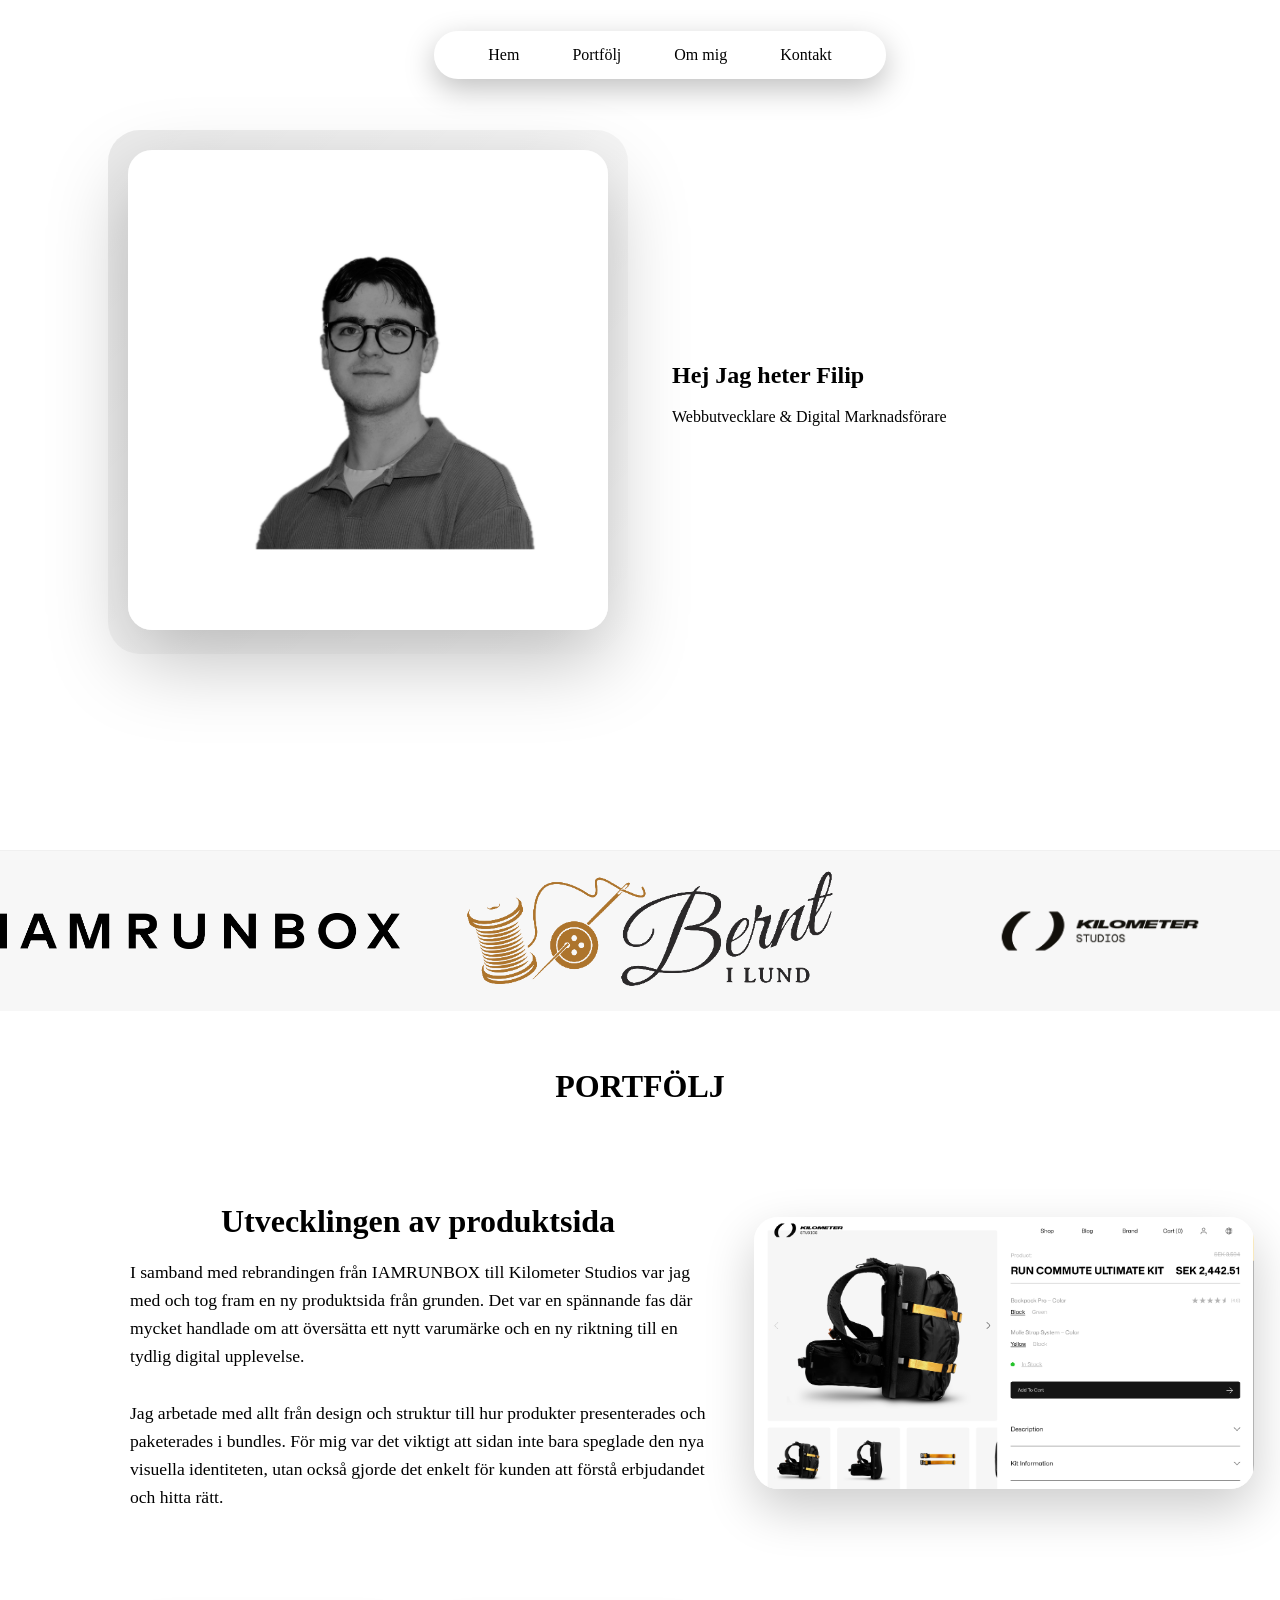
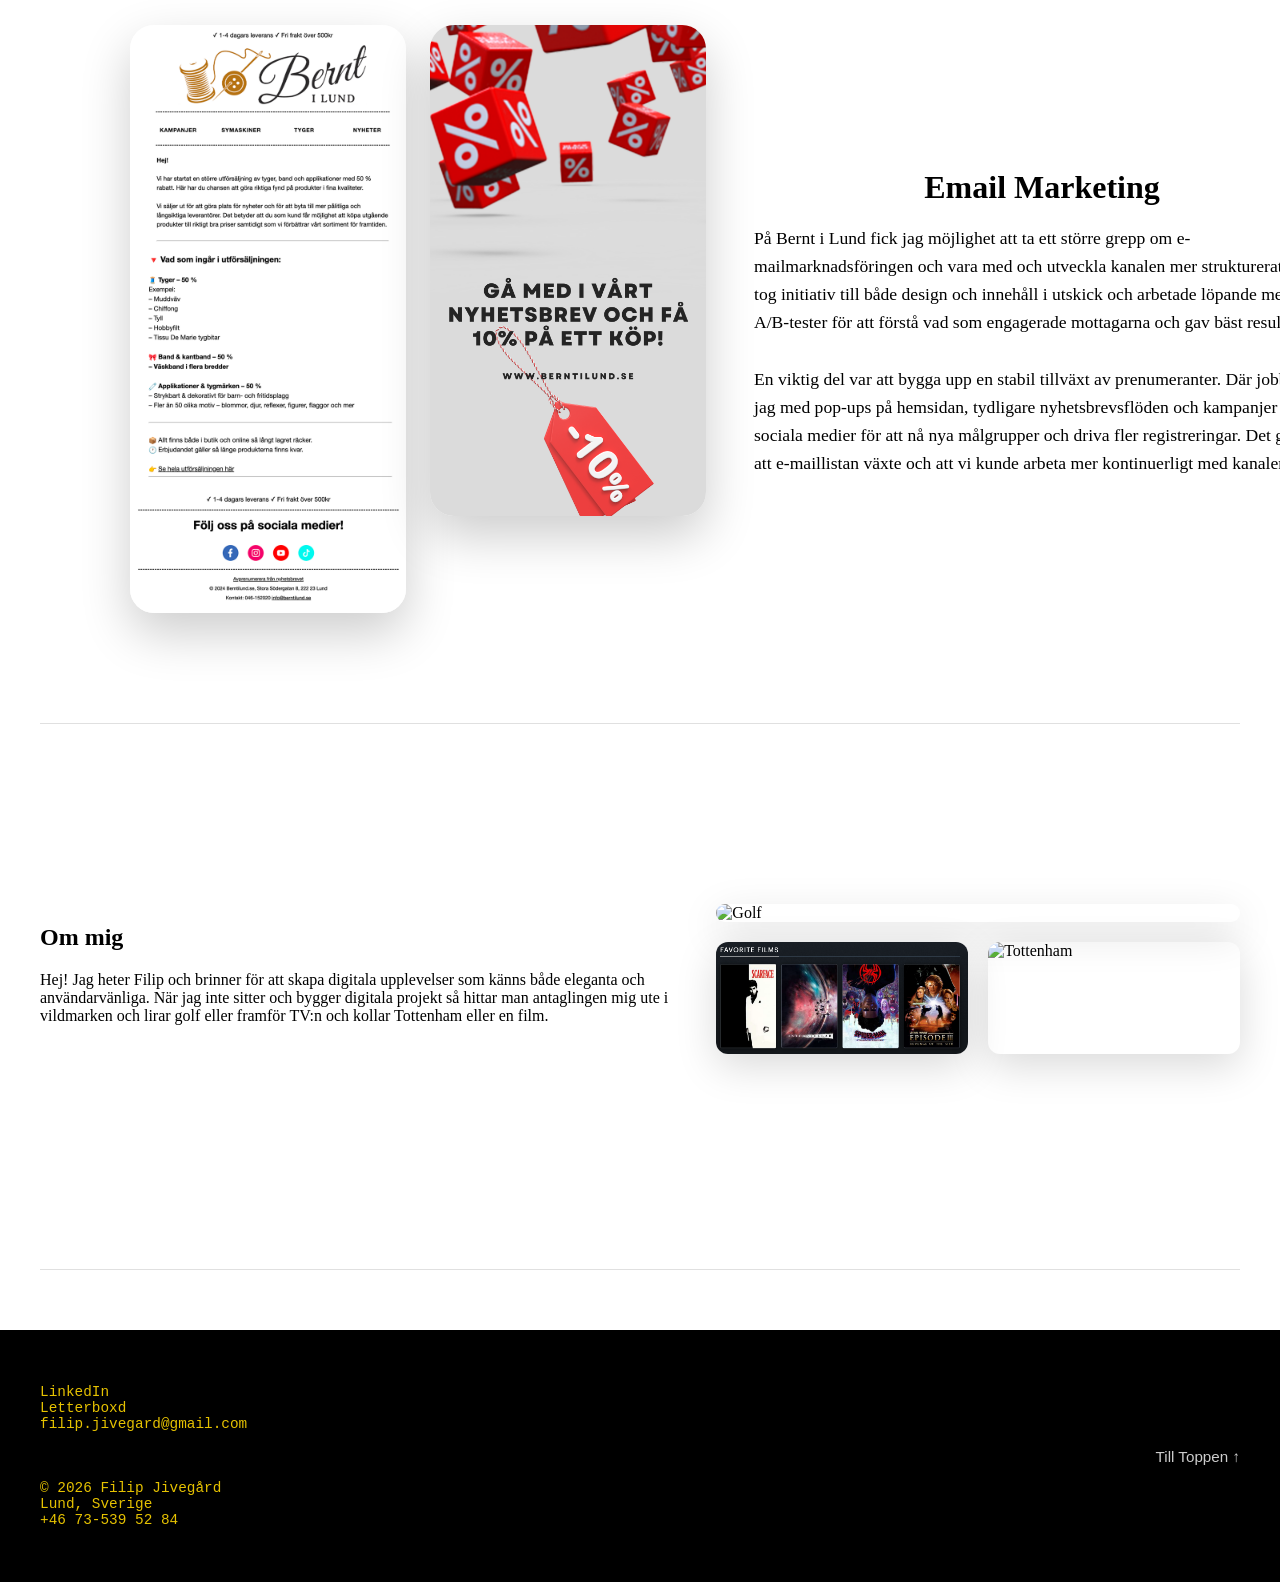
==== Testing/index.html @ efb54a7d "Lagt till Testing som en vanlig mapp" ====
<!DOCTYPE html>
<html lang="en">
<head>
    <meta charset="UTF-8">
    <meta name="viewport" content="width=device-width, initial-scale=1.0">
    <title>Min hemsida</title>
    <link href="https://fonts.googleapis.com/css2?family=Inter:wght@400;600;700&family=IBM+Plex+Mono:wght@400;600&display=swap">
    <link rel="stylesheet" href="./Teststyle.css">
</head>

<body>
    <div class="container"></div>
    <div class="menu-bar" id="menuBar">
        <a href="#home" class="logo"></a>
    <ul class="menu">
      <li><a href="#">Hem</a></li>
      <li><a href="#portfölj">Portfölj</a></li>
      <li><a href="#om-mig">Om mig</a></li>
      <li><a href="#">Kontakt</a></li>
    </ul>
  </div>
   
<section class="hero" id="Home">
    <div class="hero-inner">
        <div class="hero-image">
            <img src="images/Profilbild.png" alt="Profilbild">
        </div>

        <div class="Hero-text">
            <h1>Hej Jag heter Filip</h1>
            <p>Webbutvecklare & Digital Marknadsförare</p>
        </div>
    </div>
</section>

<div class="glass-banner"> <!-- Logotyp snyrra -->
    <div class="logo-track">
        <img src="images/iamrunbox.png" alt="Iamrunbox">
        <img src="images/Berntilund.png" alt="Benrt I Lund">
        <img src="images/Kilometerstudios.webp" alt="Kilomerter Studios">

        <img src="images/iamrunbox.png">
        <img src="images/Berntilund.png">
        <img src="images/Kilometerstudios.webp">

        <img src="images/iamrunbox.png">
        <img src="images/Berntilund.png">
        <img src="images/Kilometerstudios.webp">
    </div>
</div>

<section id="portfölj"></section>
<div style="text-align: center;"> <!--Portfölj Header-->
    <br>
    <br>
    <h1>PORTFÖLJ</h1>
</div>

<section class="portfolio-section">


    <div class="portfolio-item"> <!--Produktsida - Kilometer Studios -->
        <div class="portfolio-text">
            <h2>Utvecklingen av produktsida</h2>
            <p>I samband med rebrandingen från IAMRUNBOX till Kilometer Studios 
                var jag med och tog fram en ny produktsida från grunden. Det var en spännande fas där mycket handlade 
                om att översätta ett nytt varumärke och en ny riktning till en tydlig digital upplevelse.
                <br>
                <br>
                Jag arbetade med allt från design och struktur till hur produkter presenterades och paketerades i bundles. 
                För mig var det viktigt att sidan inte bara speglade den nya visuella identiteten,
                utan också gjorde det enkelt för kunden att förstå erbjudandet och hitta rätt.
            </p>
        </div>
        <div class="portfolio-image">
            <img src="images/Produktsida.png" alt="Bild på en produktsida">
        </div>
    </div>


      <div class="portfolio-item left-image"> <!--Email marketing - Bernt i Lund-->
        <div class="portfolio-text">
            <h2>Email Marketing</h2>
            <p>På Bernt i Lund fick jag möjlighet att ta ett större grepp om e-mailmarknadsföringen och vara med och utveckla kanalen mer strukturerat.
                Jag tog initiativ till både design och innehåll i utskick och arbetade löpande med A/B-tester för att förstå vad som engagerade mottagarna och gav bäst resultat.
                <br>
                <br>
                En viktig del var att bygga upp en stabil tillväxt av prenumeranter. Där jobbade jag med pop-ups på hemsidan, tydligare nyhetsbrevsflöden och kampanjer via sociala medier för att nå nya målgrupper och driva fler registreringar. 
                Det gjorde att e-maillistan växte och att vi kunde arbeta mer kontinuerligt med kanalen.
            </p>
        </div>
        <div class="portfolio-image two-images">
            <img src="images/Bernt-Email.png" alt="Exempel på ett email">
            <img src="images/Bernt i Lund Sociala Medier.png" alt="Bild på ett sociala medier inlägg">
        </div>
      </div>
</section> 
<div class="section-divider"></div>
<section id="om-mig" class="about-section"> <!--OM MIG-->
<div class="about-inner">
    <div class="about-text">
        <h2>Om mig</h2>
        <p>Hej! Jag heter Filip och brinner för att skapa digitala upplevelser som känns både eleganta och användarvänliga. 
            När jag inte sitter och bygger digitala projekt så hittar man antaglingen mig ute i vildmarken och lirar golf
            eller framför TV:n och kollar Tottenham eller en film.
        </p>
    </div>

    <div class="about-images"> 
        <img src="images/Golf-1.png" alt="Golf" class="img-left">
        <img src="images/Letterboxed.png" alt="Letterboxed" class="img-top-right">
        <img src="images/THS.png" alt="Tottenham" class="img-bottom-right">


</div>
</div>
</section>

<div class="section-divider"></div>

<footer class="site-footer"> <!--FOOTER-->
    <div class="footer-inner">
        <p class="footer-accent">
            <a href="https://www.linkedin.com/in/filip-jiveg%C3%A5rd-72285b260/" target="_blank">LinkedIn</a>
            <br>
            <a href="https://letterboxd.com/FilipJivegard/" target="_blank">Letterboxd</a>
            <br>
            <a href="mailto:filip.jivegard@gmail.com">filip.jivegard@gmail.com</a>
            <br>
            <br>
            <br>
            <br>
            <a href="">© 2026 Filip Jivegård</a>
            <br>
            <a href="">Lund, Sverige</a>
            <br>
            <a href="">+46 73-539 52 84</a>

        </p>
        <nav class="footer-nav">
         <a href="#">Till Toppen ↑</a>
        </nav>
    </div>
</footer>


<script src="scroll.js"></script>
</body>
</html>
---- Testing/Teststyle.css ----
/* ===========================
   ===========================
   MENU & NAVIGATION
   ===========================
   =========================== */
.profile-pic {
    width: 80px;
    height: 80px;
    border-radius: 50%;
    top: 13px;
    border: 2px solid white;
    object-fit: cover;
}

.menu-bar {
    position: fixed;
    top: 0;
    left: 0;
    width: 100%;
    display: flex;
    align-items: center;
    justify-content: center;
    padding: 15px 20px;
    transition: all 0.3s ease;
    z-index: 1000;
}

.menu {
    list-style: none;
    display: flex;
    gap: 25px;
    padding: 15px 40px;
    background: rgba(255, 255, 255, 0.12);
    backdrop-filter: blur(14px);
    -webkit-backdrop-filter: blur(14px);
    border-radius: 999px;
    box-shadow:
        0 10px 30px rgba(0, 0, 0, 0.25),
        inset 0 1px 1px rgba(255, 255, 255, 0.25);
}

.menu li {
    margin: 0;
}

.menu a {
    text-decoration: none;
    color: rgb(0, 0, 0);
    font-weight: 500;
    padding: 8px 14px;
    border-radius: 999px;
    transition: background 0.2s ease;
}

.menu a:hover {
    background: rgba(255, 255, 255, 0.18);
}

/* ===========================
   HERO SECTION
   =========================== */
.hero {
    min-height: 100vh;
    display: flex;
    align-items: flex-start;
    padding: 150px 80px 80px;
}

.hero-inner {
    display: grid;
    grid-template-columns: 1fr 1fr;
    gap: 4rem;
    max-width: 1200px;
    margin: 0 auto;
    align-items: center;
}

/* Hero Image */
.hero-image {
    position: relative;
}

.hero-image img {
    width: 100%;
    max-width: 480px;
    border-radius: 24px;
    object-fit: cover;
    box-shadow: 0 30px 80px rgba(0,0,0,0.25);
}

/* Cool detalj bakom bilden */
.hero-image::before {
    content: "";
    position: absolute;
    inset: -20px;
    background: linear-gradient(
        135deg,
        rgba(0,0,0,0.08),
        rgba(0,0,0,0)
    );
    border-radius: 32px;
    z-index: -1;
}

/* Hero Text */
.hero-text h1 {
    font-size: clamp(2.5rem, 4vw, 4rem);
    margin-bottom: 1rem;
}

.hero-text p {
    font-size: 1.1rem;
    line-height: 1.6;
    max-width: 480px;
}

/* ===========================
   GLASS BANNER / SPINNING LOGO
   =========================== */
.glass-banner {
    width: 100%;
    height: 160px;
    margin-top: -280px;
    overflow: hidden;
    display: flex;
    position: relative;
    align-items: center;
    backdrop-filter: blur(10px);
    background: rgba(212, 212, 212, 0.2);
    border-top: 1px solid rgba(212, 212, 212, 0.2);
}

.logo-track {
    display: flex;
    gap: 50px;
    width: max-content;
    will-change: transform;
}

.logo-track img {
    height: 140px;
    width: 400px;
    object-fit: contain;
    flex-shrink: 0;
}

/* ===========================
   PORTFOLIO SECTION
   =========================== */
.portfolio-section {
    max-width: 1200px;
    width: 100%;
    margin: auto;
    display: flex;
    flex-direction: column;
    gap: 6rem; /* Mellan varje segment */
    width: 100%;
    background: 135deg, #fdfcfb, #1B263B; /* Soft lyxig ton */
    padding: 50px 130px;
}

/* Portfolio Items - bild/text */
.portfolio-item {
    display: flex;
    align-items: center;
    gap: 3rem;
}

/* Varannan item tvärtom */
.portfolio-item:nth-child(even) {
    flex-direction: row-reverse;
}

/* Text */
.portfolio-text {
    flex: 1;
}

.portfolio-text h2 {
    font-size: 2rem;
    margin-bottom: 1rem;
    text-align: center;
}

.portfolio-text p {
    font-size: 1.1rem;
    line-height: 1.6;
}

/* Bild / flera bilder */
.portfolio-image {
    flex: 1;
    display: grid;
    gap: 1.5rem;
}

.portfolio-image img {
    width: 100%;
    max-width: 500px;
    border-radius: 24px;
    object-fit: cover;
    box-shadow: 0 20px 50px rgba(0,0,0,0.2);
}

/* Två bilder i samma item */
.portfolio-image.two-images {
    grid-template-columns: 1fr 1fr;
}

/* ===========================
   FULL-WIDTH "OM MIG"
   =========================== */
/* Basstil */
.about-section {
  width: 100%;
  background-color: #ffffff;
  padding: 120px 0;
}

.about-inner {
  display: grid;
  grid-template-columns: 1.2fr 1fr;
  grid-template-rows: auto 1fr;
  gap: 3rem;
  max-width: 1200px;
  margin: 0 auto;
  align-items: start;
}

.about-text {
  grid-column: 1 / 2;
  grid-row: 1 / 2;
}

.about-images {
  grid-column: 2 / 3;
  grid-row: 1 / 3;
  display: grid;
  grid-template-columns: 1fr 1fr;
  grid-template-rows: auto auto;
  gap: 20px;
}

.about-images img:nth-child(1) {
  grid-column: 1 / 3;
  grid-row: 1 / 2;
}

.about-images img:nth-child(2) {
  grid-column: 1 / 2;
  grid-row: 2 / 3;
}

.about-images img:nth-child(3) {
  grid-column: 2 / 3;
  grid-row: 2 / 3;
}

.about-images img {
  width: 100%;
  height: 100%;
  object-fit: cover;
  border-radius: 12px;
  box-shadow: 0 12px 40px rgba(0, 0, 0, 0.15);
}


/* ===========================
   BODY / GENERAL
   =========================== */
html {
    scroll-behavior: smooth;
}

body {
  margin: 0;
  padding: 0;
  height: 100%;
  background: radial-gradient(circle top left, #FDFCFB, #D8D1C4);

}

.section-divider {
  width: 100%;
  max-width: 1200px;
  height: 1px;
  margin: 60px auto;
  background-color: rgba(0, 0, 0, 0.12);
}

/* ===========================
   FOOTER
   =========================== */

footer {
  font-family: 'Inter', sans-serif;
  font-size: 0.95rem;
  color: #ffffff;
}

footer .footer-accent {
  font-family: 'IBM Plex Mono', monospace;
  font-size: 0.9rem;
  color: #ffffff;
}
.footer-accent a {
  color: #FFD700;
  text-decoration: none;
  opacity: 0.9;
}

.footer-accent a:hover {
  color: #FFD700;
  opacity: 1;
  text-decoration: underline;
}


.site-footer {
  background-color: #000000;
  color: #fff;
  padding: 40px 20px;
}

.footer-inner {
  max-width: 1200px;
  color: #ffffff;
  margin: 0 auto;
  display: flex;
  justify-content: space-between;
  align-items: center;
  text-align: left;
}

.footer-nav {
  display: flex;
  gap: 24px;
}

.footer-nav a {
  color: #ffffff;
  text-decoration: none;
  font-size: 0.95rem;
  opacity: 0.8;
}

.footer-nav a:hover {
  opacity: 1;
}
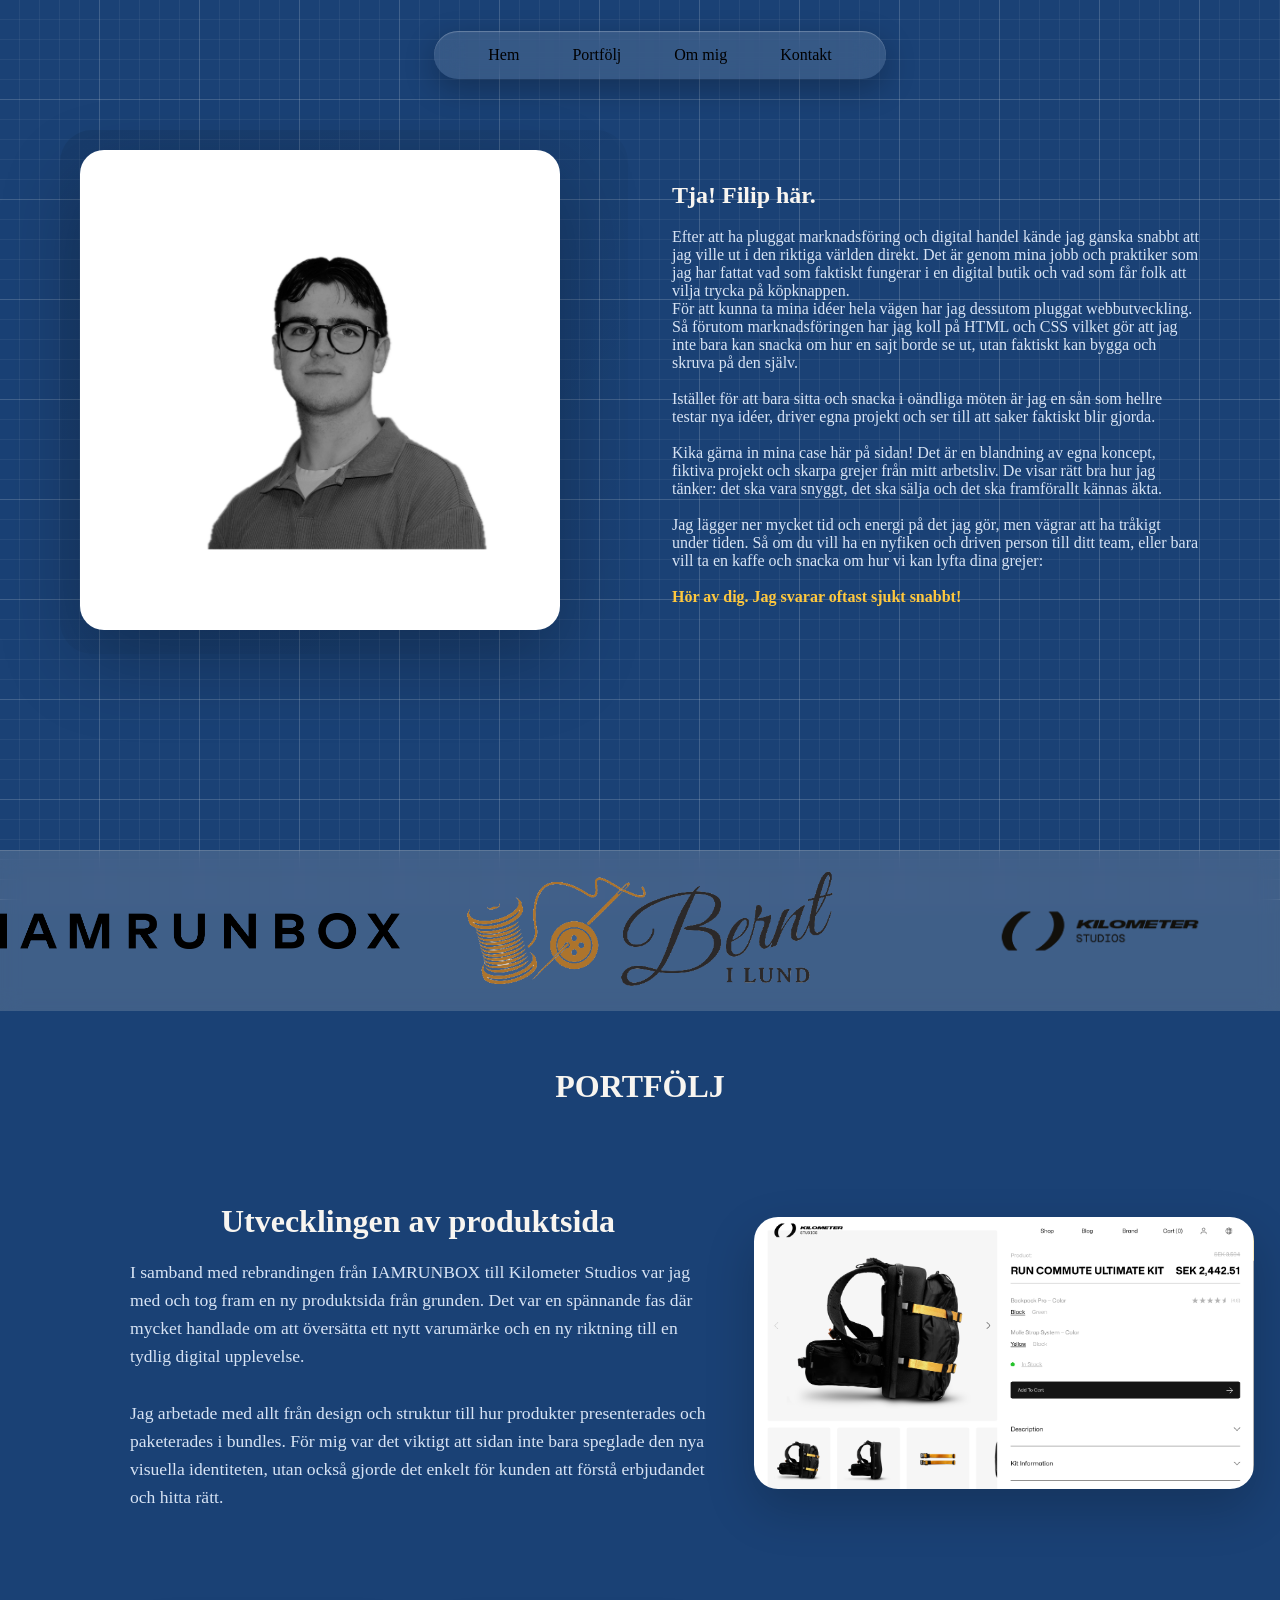
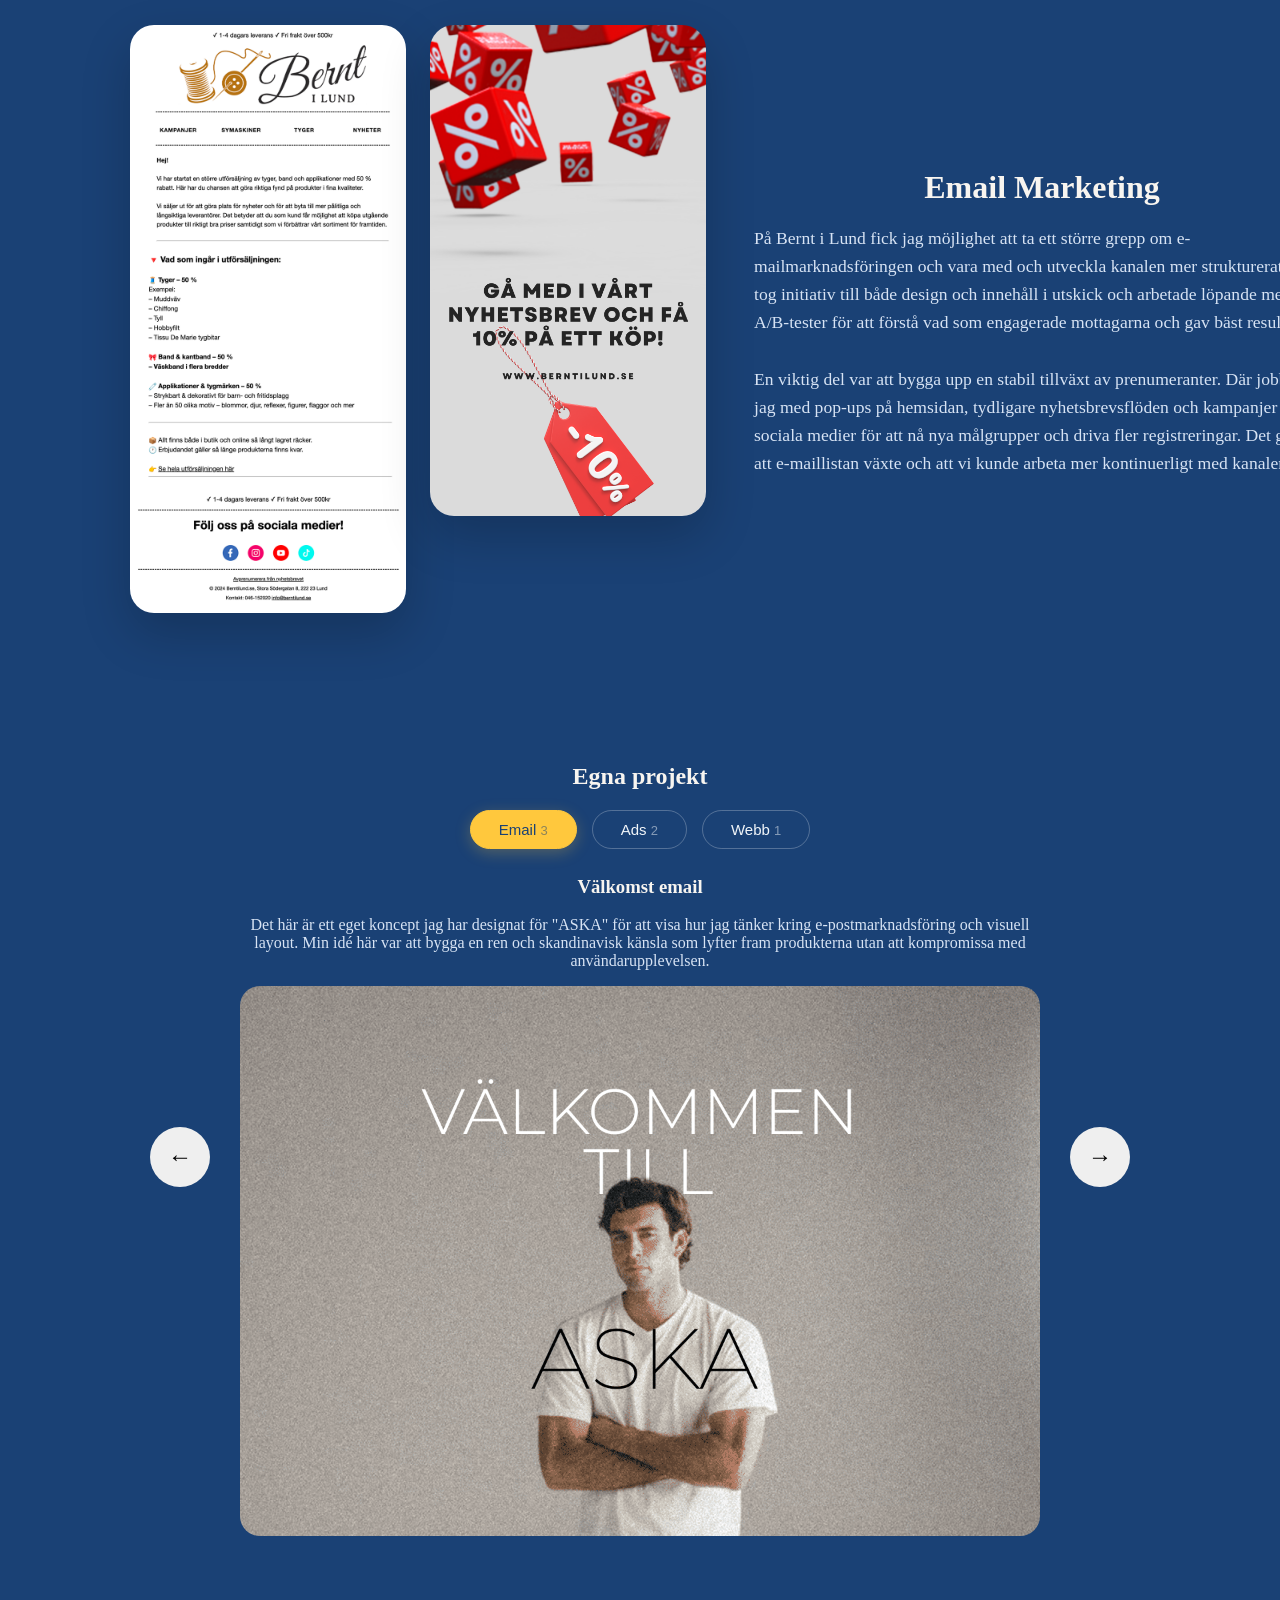
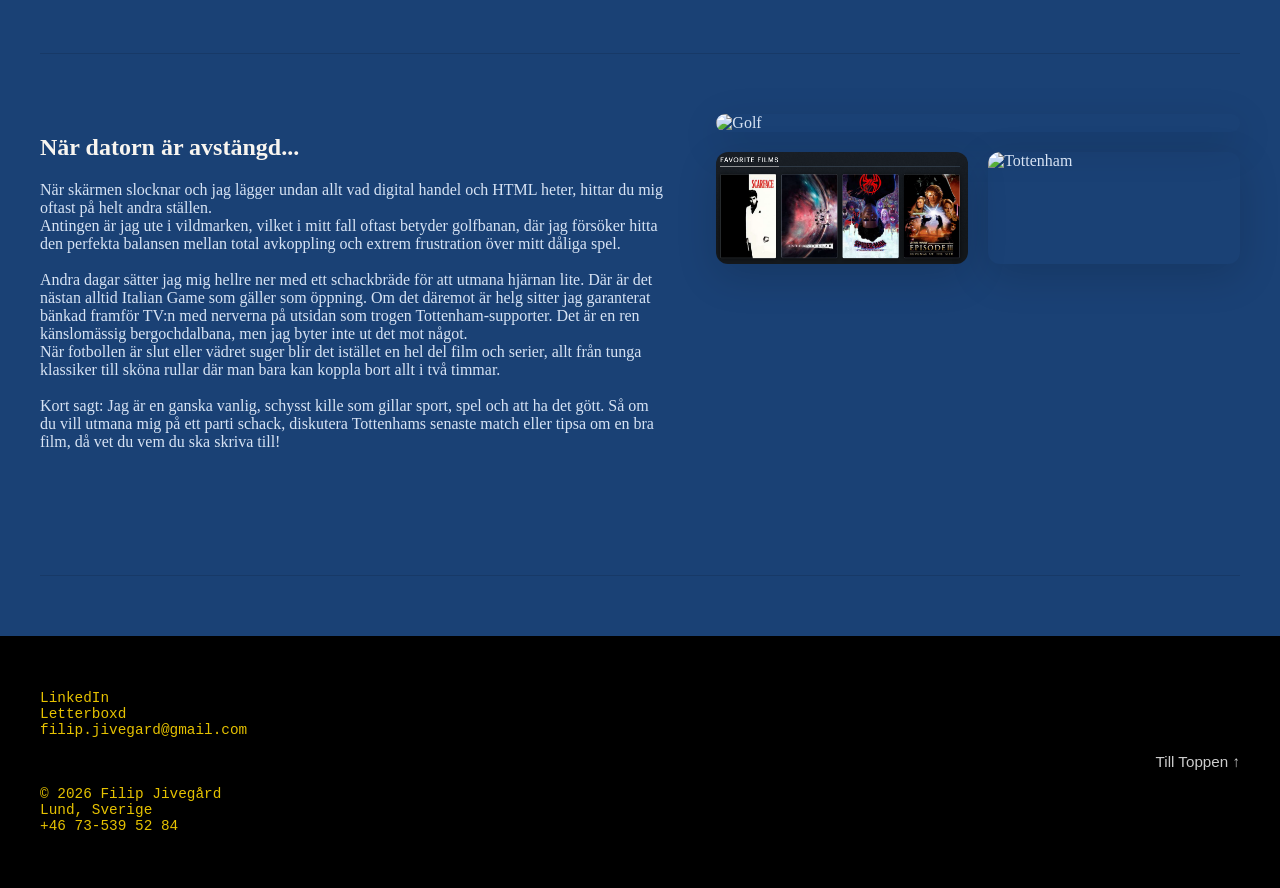
==== commit f0f1f083: "Fixat lite buggar" ====
--- a/Testing/index.html
+++ b/Testing/index.html
@@ -5,7 +5,7 @@
     <meta name="viewport" content="width=device-width, initial-scale=1.0">
     <title>Min hemsida</title>
     <link href="https://fonts.googleapis.com/css2?family=Inter:wght@400;600;700&family=IBM+Plex+Mono:wght@400;600&display=swap">
-    <link rel="stylesheet" href="./Teststyle.css">
+    <link rel="stylesheet" href="Teststyle.css">
 </head>
 
 <body>
@@ -20,32 +20,44 @@
     </ul>
   </div>
    
-<section class="hero" id="Home">
+<section class="hero" id="home">
     <div class="hero-inner">
         <div class="hero-image">
-            <img src="images/Profilbild.png" alt="Profilbild">
+            <img src="/Testing/images/Profilbild.png" alt="Profilbild">
         </div>
 
         <div class="Hero-text">
-            <h1>Hej Jag heter Filip</h1>
-            <p>Webbutvecklare & Digital Marknadsförare</p>
+            <h1>Tja! Filip här.</h1>
+            <p>Efter att ha pluggat marknadsföring och digital handel kände jag ganska snabbt att jag ville ut i den riktiga världen direkt.
+                Det är genom mina jobb och praktiker som jag har fattat vad som faktiskt fungerar i en digital butik och vad som får folk att vilja trycka på köpknappen.
+                <br>
+                För att kunna ta mina idéer hela vägen har jag dessutom pluggat webbutveckling. Så förutom marknadsföringen har jag koll på HTML och CSS vilket gör att jag inte bara kan snacka om hur en sajt borde se ut, 
+                utan faktiskt kan bygga och skruva på den själv.<br> <br>
+                Istället för att bara sitta och snacka i oändliga möten är jag en sån som hellre testar nya idéer, driver egna projekt och ser till att saker faktiskt blir gjorda. <br><br>
+                Kika gärna in mina case här på sidan! Det är en blandning av egna koncept, fiktiva projekt och skarpa grejer från mitt arbetsliv. De visar rätt bra hur jag tänker: det ska vara snyggt, 
+                det ska sälja och det ska framförallt kännas äkta. <br><br>
+                Jag lägger ner mycket tid och energi på det jag gör, men vägrar att ha tråkigt under tiden. 
+                Så om du vill ha en nyfiken och driven person till ditt team, eller bara vill ta en kaffe och snacka om hur vi kan lyfta dina grejer: <br> <br>
+                <b>Hör av dig. Jag svarar oftast sjukt snabbt!</b>
+
+            </p>
         </div>
     </div>
 </section>
 
 <div class="glass-banner"> <!-- Logotyp snyrra -->
     <div class="logo-track">
-        <img src="images/iamrunbox.png" alt="Iamrunbox">
-        <img src="images/Berntilund.png" alt="Benrt I Lund">
-        <img src="images/Kilometerstudios.webp" alt="Kilomerter Studios">
-
-        <img src="images/iamrunbox.png">
-        <img src="images/Berntilund.png">
-        <img src="images/Kilometerstudios.webp">
-
-        <img src="images/iamrunbox.png">
-        <img src="images/Berntilund.png">
-        <img src="images/Kilometerstudios.webp">
+        <img src="/Testing/images/iamrunbox.png" alt="Iamrunbox">
+        <img src="/Testing/images/Berntilund.png" alt="Benrt I Lund">
+        <img src="/Testing/images/Kilometerstudios.webp" alt="Kilomerter Studios">
+
+        <img src="/Testing/images/iamrunbox.png">
+        <img src="/Testing/images/Berntilund.png">
+        <img src="/Testing/images/Kilometerstudios.webp">
+
+        <img src="/Testing/images/iamrunbox.png">
+        <img src="/Testing/images/Berntilund.png">
+        <img src="/Testing/images/Kilometerstudios.webp">
     </div>
 </div>
 
@@ -73,7 +85,7 @@
             </p>
         </div>
         <div class="portfolio-image">
-            <img src="images/Produktsida.png" alt="Bild på en produktsida">
+            <img src="/Testing/images/Produktsida.png" alt="Bild på en produktsida">
         </div>
     </div>
 
@@ -90,26 +102,106 @@
             </p>
         </div>
         <div class="portfolio-image two-images">
-            <img src="images/Bernt-Email.png" alt="Exempel på ett email">
-            <img src="images/Bernt i Lund Sociala Medier.png" alt="Bild på ett sociala medier inlägg">
+            <img src="/Testing/images/Bernt-Email.png" alt="Exempel på ett email">
+            <img src="/Testing/images/Bernt-i-Lund-Sociala-Medier.png" alt="Bild på ett sociala medier inlägg">
         </div>
       </div>
 </section> 
+<section class="showcase">
+    <h2>Egna projekt</h2>
+
+    <div class="category-tabs">
+        <button class="tab active" data-category="email">Email</button>
+        <button class="tab" data-category="ads">Ads</button>
+        <button class="tab" data-category="webb">Webb</button>
+    </div>
+
+    <div class="slider">
+        <button class="arrow prev">←</button>
+
+        <div class="slides">
+
+            <div class="slide active" data-category="email">
+                <h3>Välkomst email</h3>
+                <p>Det här är ett eget koncept jag har designat för "ASKA" för att visa hur jag tänker kring e-postmarknadsföring och visuell layout. 
+                    Min idé här var att bygga en ren och skandinavisk känsla som lyfter fram produkterna utan att kompromissa med användarupplevelsen.</p>
+                <div class="slide-image-scroll">
+                    <img src="/Testing/images/Jeans.png" alt="">
+                </div>
+            </div>
+
+            <div class="slide" data-category="email">
+                <h3>Säljande Kaffebryggare</h3>
+                <p>Det här är ett eget koncept jag har designat för Kaffe Maskin.png för att testa ett mer säljdrivet upplägg med starka köpknappar och kundbetyg. 
+                    Min idé här var att skapa en varm, inbjudande känsla som snabbt bygger förtroende och pushar för ett direkt avslut.</p>
+                <div class="slide-image-scroll">
+                    <img src="/Testing/images/Kaffe Maskin.png" alt="">
+                </div>
+            </div>
+
+            <div class="slide" data-category="email">
+                <h3>Veckans Meny</h3>
+                <p>Det här konceptet tog jag fram för en fiktiv restaurang för att testa hur man presenterar en stor mängd information och text på ett aptitretande och strukturerat sätt. Utmaningen här låg i att fånga restaurangens unika atmosfär visuellt, 
+                    samtidigt som veckans rätter behåller ett tydligt och lättläst fokus för gästen.</p>
+                <div class="slide-image-scroll">
+                    <img src="/Testing/images/Meny.png" alt="">
+                </div>
+            </div>
+
+            <div class="slide" data-category="ads">
+                <h3>Konceptuell Kampanjgrafik: Blågula drömmar</h3>
+                <p>Det här är ett konceptuellt reklamuppdrag jag har formgivit inför VM 2026 på en fiktiv "Kanal Jive". Min idé här var att fånga den laddade och känslosamma landslagskänslan i en högkvalitativ sportgrafik, 
+                    där färgval och typografi samspelar för att skapa maximal uppmärksamhet i flödet.</p>
+                <div class="slide-image-scroll">
+                    <img src="/Testing/images/Sverige AD.png" alt="">
+                </div>
+            </div>
+
+            <div class="slide" data-category="ads">
+                <h3>Hörlurar</h3>
+                <p>Det här är ett fiktivt designprojekt där jag har formgett en konverteringsfokuserad kampanjbild för varumärket ZERO. Genom att kombinera en stark visuell kontrast mellan ljust och mörkt med eleganta gulddetaljer, 
+                    har jag velat skapa en exklusiv känsla som sätter produkten i centrum och samtidigt driver ett tydligt köpbehov..</p>
+                <div class="slide-image-scroll">
+                    <img src="/Testing/images/Horlurar.png">
+                </div>
+            </div>
+            
+            <div class="slide" data-category="webb">
+                <h3>Denna hemsida</h3>
+             <p>Den här hemsidan är faktiskt ett litet projekt i sig. Istället för att ta den enkla vägen via en färdig mall har jag kodat allt från grunden med HTML, CSS och Javascipt för att få det precis som jag vill ha det. 
+        Sajten ligger live via GitHub, vilket gör att jag hela tiden kan snygga till koden och testa nya idéer live.</p>
+                <div class="slide-image-scroll" style="border: 5px solid white; border-bottom: -100px;">
+        <!-- display: block tar bort det tomma utrymmet under bilden -->
+                 <img src="/Testing/images/minhemsida.png">
+    </div>
+</div>
+
+        </div>
+
+        <button class="arrow next">→</button>
+    </div>
+</section>
+<br>
+<br>
 <div class="section-divider"></div>
 <section id="om-mig" class="about-section"> <!--OM MIG-->
 <div class="about-inner">
     <div class="about-text">
-        <h2>Om mig</h2>
-        <p>Hej! Jag heter Filip och brinner för att skapa digitala upplevelser som känns både eleganta och användarvänliga. 
-            När jag inte sitter och bygger digitala projekt så hittar man antaglingen mig ute i vildmarken och lirar golf
-            eller framför TV:n och kollar Tottenham eller en film.
+        <h2>När datorn är avstängd...</h2>
+        <p>När skärmen slocknar och jag lägger undan allt vad digital handel och HTML heter, hittar du mig oftast på helt andra ställen. <br>
+            Antingen är jag ute i vildmarken, vilket i mitt fall oftast betyder golfbanan, där jag försöker hitta den perfekta balansen mellan total avkoppling och extrem frustration över mitt dåliga spel. <br><br>
+            Andra dagar sätter jag mig hellre ner med ett schackbräde för att utmana hjärnan lite. Där är det nästan alltid Italian Game som gäller som öppning. 
+            Om det däremot är helg sitter jag garanterat bänkad framför TV:n med nerverna på utsidan som trogen Tottenham-supporter. Det är en ren känslomässig bergochdalbana, men jag byter inte ut det mot något. <br>
+            När fotbollen är slut eller vädret suger blir det istället en hel del film och serier, allt från tunga klassiker till sköna rullar där man bara kan koppla bort allt i två timmar.
+            <br><br>
+            Kort sagt: Jag är en ganska vanlig, schysst kille som gillar sport, spel och att ha det gött. Så om du vill utmana mig på ett parti schack, diskutera Tottenhams senaste match eller tipsa om en bra film, då vet du vem du ska skriva till!
         </p>
     </div>
 
     <div class="about-images"> 
-        <img src="images/Golf-1.png" alt="Golf" class="img-left">
-        <img src="images/Letterboxed.png" alt="Letterboxed" class="img-top-right">
-        <img src="images/THS.png" alt="Tottenham" class="img-bottom-right">
+        <img src="/Testing/images/Golf-1.png" alt="Golf" class="img-left">
+        <img src="/Testing/images/Letterboxed.png" alt="Letterboxed" class="img-top-right">
+        <img src="/Testing/images/THS.png" alt="Tottenham" class="img-bottom-right">
 
 
 </div>
@@ -144,6 +236,6 @@
 </footer>
 
 
-<script src="scroll.js"></script>
+<script src="/Testing/scroll.js"></script>
 </body>
 </html>
--- a/Testing/Teststyle.css
+++ b/Testing/Teststyle.css
@@ -211,11 +211,7 @@
    FULL-WIDTH "OM MIG"
    =========================== */
 /* Basstil */
-.about-section {
-  width: 100%;
-  background-color: #ffffff;
-  padding: 120px 0;
-}
+
 
 .about-inner {
   display: grid;
@@ -272,12 +268,35 @@
     scroll-behavior: smooth;
 }
 
+
 body {
   margin: 0;
   padding: 0;
-  height: 100%;
-  background: radial-gradient(circle top left, #FDFCFB, #D8D1C4);
-
+  color: #D7E3F4;
+  min-height: 100vh;
+  background-attachment: fixed;
+
+  h1, h2, h3{
+  color: #F8F5F0;
+}
+b{
+  color: #FFC83D;
+}
+  /* Den klassiska djupa blueprint-blåa färgen som bas */
+  background-color: #1a4175; 
+
+  /* Skapar rutmönstret med vita, halvtransparenta linjer */
+  background-image: 
+    linear-gradient(rgba(255, 255, 255, 0.12) 1px, transparent 1px),
+    linear-gradient(90deg, rgba(255, 255, 255, 0.12) 1px, transparent 1px),
+    linear-gradient(rgba(255, 255, 255, 0.05) 1px, transparent 1px),
+    linear-gradient(90deg, rgba(255, 255, 255, 0.05) 1px, transparent 1px);
+
+  /* Storleken på rutorna. De stora rutorna är 100px och de små är 20px */
+  background-size: 100px 100px, 100px 100px, 20px 20px, 20px 20px;
+  
+  /* Centrerar mönstret så det ser symmetriskt ut */
+  background-position: -1px -1px, -1px -1px, -1px -1px, -1px -1px;
 }
 
 .section-divider {
@@ -348,3 +367,304 @@
   opacity: 1;
 }
 
+.showcase {
+    max-width: 1200px;
+    margin: 100px auto;
+    text-align: center;
+}
+
+.slider {
+    display: flex;
+    align-items: center;
+    justify-content: center;
+    gap: 30px;
+}
+
+.slides {
+    width: 800px;
+    overflow: visible;
+    max-height: 600px;
+}
+
+.slide {
+    display: none;
+}
+
+.slide.active {
+    display: block;
+}
+
+.slide-image-scroll {
+    height: 550px;
+    overflow-y: scroll;
+    border-radius: 20px;
+}
+
+.slide-image-scroll img {
+    width: 100%;
+    display: block;
+}
+
+.arrow {
+    width: 60px;
+    height: 60px;
+    border: none;
+    border-radius: 50%;
+    cursor: pointer;
+    font-size: 24px;
+}
+.category-tabs {
+    display: flex;
+    justify-content: center;
+    gap: 10px;
+    margin-bottom: 2rem;
+}
+
+.tab {
+    padding: 10px 28px;
+    border-radius: 999px;
+    border: 1px solid rgba(0,0,0,0.2);
+    background: transparent;
+    font-size: 15px;
+    cursor: pointer;
+    transition: all 0.2s ease;
+}
+
+.tab.active {
+    background: #000000;
+    color: #ffffff;
+    border-color: #000000;
+}
+
+.tab:hover:not(.active) {
+    background: rgba(0,0,0,0.06);
+}
+.slide[data-category="ads"] .slide-image-scroll {
+    height: 600px;
+    overflow-y: visible;
+    display: flex;
+    justify-content: center;
+}
+
+.slide[data-category="ads"] .slide-image-scroll img {
+    width: 70%;
+    height: auto;
+}
+
+/* Styling för varje enskild partikel i spåret */
+.trail-dot {
+  position: fixed;
+  width: 6px;               /* Hur tjockt pennspåret ska vara */
+  height: 6px;
+  background-color: #ffd700; /* Färgen på spåret (matchar din gula penna) */
+  border-radius: 50%;       /* Gör spåret runt (ta bort denna rad om du vill ha fyrkantigt bläck) */
+  pointer-events: none;     /* Gör att spåret inte blockerar klick på knappar/länkar */
+  z-index: 9999;            /* Lägger spåret längst fram */
+  opacity: 0.8;
+  
+  /* Animationen som pågår i 2.5 sekunder innan partikeln tas bort */
+  animation: fadeOut 2.5s ease-out forwards;
+}
+
+@keyframes fadeOut {
+  0% {
+    transform: scale(1);
+    opacity: 0.8;
+  }
+  100% {
+    transform: scale(0.2); /* Spåret blir mindre... */
+    opacity: 0;            /* ...och tonar ut helt till osynligt */
+  }
+}
+
+/* Ändrar muspekaren för hela webbplatsen */
+html, body {
+    cursor: url('images/penna.png') 5 30, auto;
+}
+
+/* Behåll den klassiska klick-handen för länkar, knappar och canvas-ytan */
+a, button, #paintTrail {
+  cursor: pointer;
+}
+
+/* ==========================================================================
+   PROJECT SHOWCASE & SLIDER (FLIKAR)
+   ========================================================================== */
+.category-tabs {
+    display: flex;
+    justify-content: center;
+    gap: 15px;              /* Skapar ett skönt mellanrum mellan knapparna */
+    margin-bottom: 0.5rem;   /* MINSKAT AVSTÅND: Drar upp allt innehåll nedanför */
+}
+
+.tab {
+    padding: 10px 28px;
+    border-radius: 999px;
+    border: 1px solid rgba(255, 255, 255, 0.25); /* Tydlig, ljus ram mot blått */
+    background: transparent;
+    color: #f1f5f9;         /* Ljus, läsbar text på inaktiva knappar */
+    font-size: 15px;
+    font-weight: 500;
+    cursor: pointer;
+    transition: all 0.2s ease;
+}
+
+/* AKTIV FLIK - Din nya sköna, lugnare gula färg */
+.tab.active {
+    background: #FFC83D;        
+    color: #1a4175;             /* Mörkblå text för optimal kontrast */
+    border-color: #FFC83D;
+    box-shadow: 0 4px 15px rgba(255, 200, 61, 0.25); /* Mjuk gul glöd */
+}
+
+/* HOVER - När pennan dras över inaktiva flikar */
+.tab:hover:not(.active) {
+    background: rgba(255, 255, 255, 0.1);
+    border-color: rgba(255, 255, 255, 0.4);
+    color: #ffffff;
+}
+
+/* ==========================================================================
+   MOBILANPASSNING
+   ========================================================================== */
+@media (max-width: 768px) {
+
+    /* Stäng av custom cursor och mustrail på touch-enheter */
+    html, body {
+        cursor: auto;
+    }
+
+    /* Meny */
+    .menu-bar {
+        padding: 10px 12px;
+    }
+
+    .menu {
+        gap: 10px;
+        padding: 10px 18px;
+    }
+
+    .menu a {
+        padding: 6px 10px;
+        font-size: 14px;
+    }
+
+    /* Hero-sektion: stapla bild ovanpå text */
+    .hero {
+        padding: 110px 24px 50px;
+        min-height: auto;
+    }
+
+    .hero-inner {
+        grid-template-columns: 1fr;
+        gap: 2rem;
+        text-align: center;
+    }
+
+    .hero-image img {
+        max-width: 280px;
+        margin: 0 auto;
+    }
+
+    .hero-text p {
+        max-width: 100%;
+        font-size: 1rem;
+    }
+
+    /* Logotypbanner */
+    .glass-banner {
+        height: 100px;
+        margin-top: -60px;
+    }
+
+    .logo-track img {
+        height: 80px;
+        width: 220px;
+    }
+
+    /* Portfölj */
+    .portfolio-section {
+        padding: 30px 20px;
+        gap: 3rem;
+    }
+
+    .portfolio-item,
+    .portfolio-item:nth-child(even) {
+        flex-direction: column;
+        text-align: center;
+        gap: 1.5rem;
+    }
+
+    .portfolio-image.two-images {
+        grid-template-columns: 1fr;
+    }
+
+    .portfolio-image img {
+        max-width: 100%;
+    }
+
+    /* Showcase / slider */
+    .showcase {
+        margin: 60px auto;
+        padding: 0 16px;
+    }
+
+    .slider {
+        gap: 10px;
+    }
+
+    .slides {
+        width: 100%;
+        max-height: none;
+    }
+
+    .slide-image-scroll {
+        height: 320px;
+    }
+
+    .slide[data-category="ads"] .slide-image-scroll {
+        height: 360px;
+    }
+
+    .arrow {
+        width: 40px;
+        height: 40px;
+        font-size: 18px;
+        flex-shrink: 0;
+    }
+
+    .category-tabs {
+        flex-wrap: wrap;
+        gap: 8px;
+    }
+
+    .tab {
+        padding: 8px 18px;
+        font-size: 13px;
+    }
+
+    /* Om mig */
+    .about-inner {
+        grid-template-columns: 1fr;
+        grid-template-rows: auto auto;
+        gap: 2rem;
+        padding: 0 20px;
+    }
+
+    .about-text {
+        grid-column: 1;
+        grid-row: 1;
+    }
+
+    .about-images {
+        grid-column: 1;
+        grid-row: 2;
+    }
+
+    /* Footer */
+    .footer-inner {
+        flex-direction: column;
+        gap: 20px;
+        text-align: center;
+    }
+}
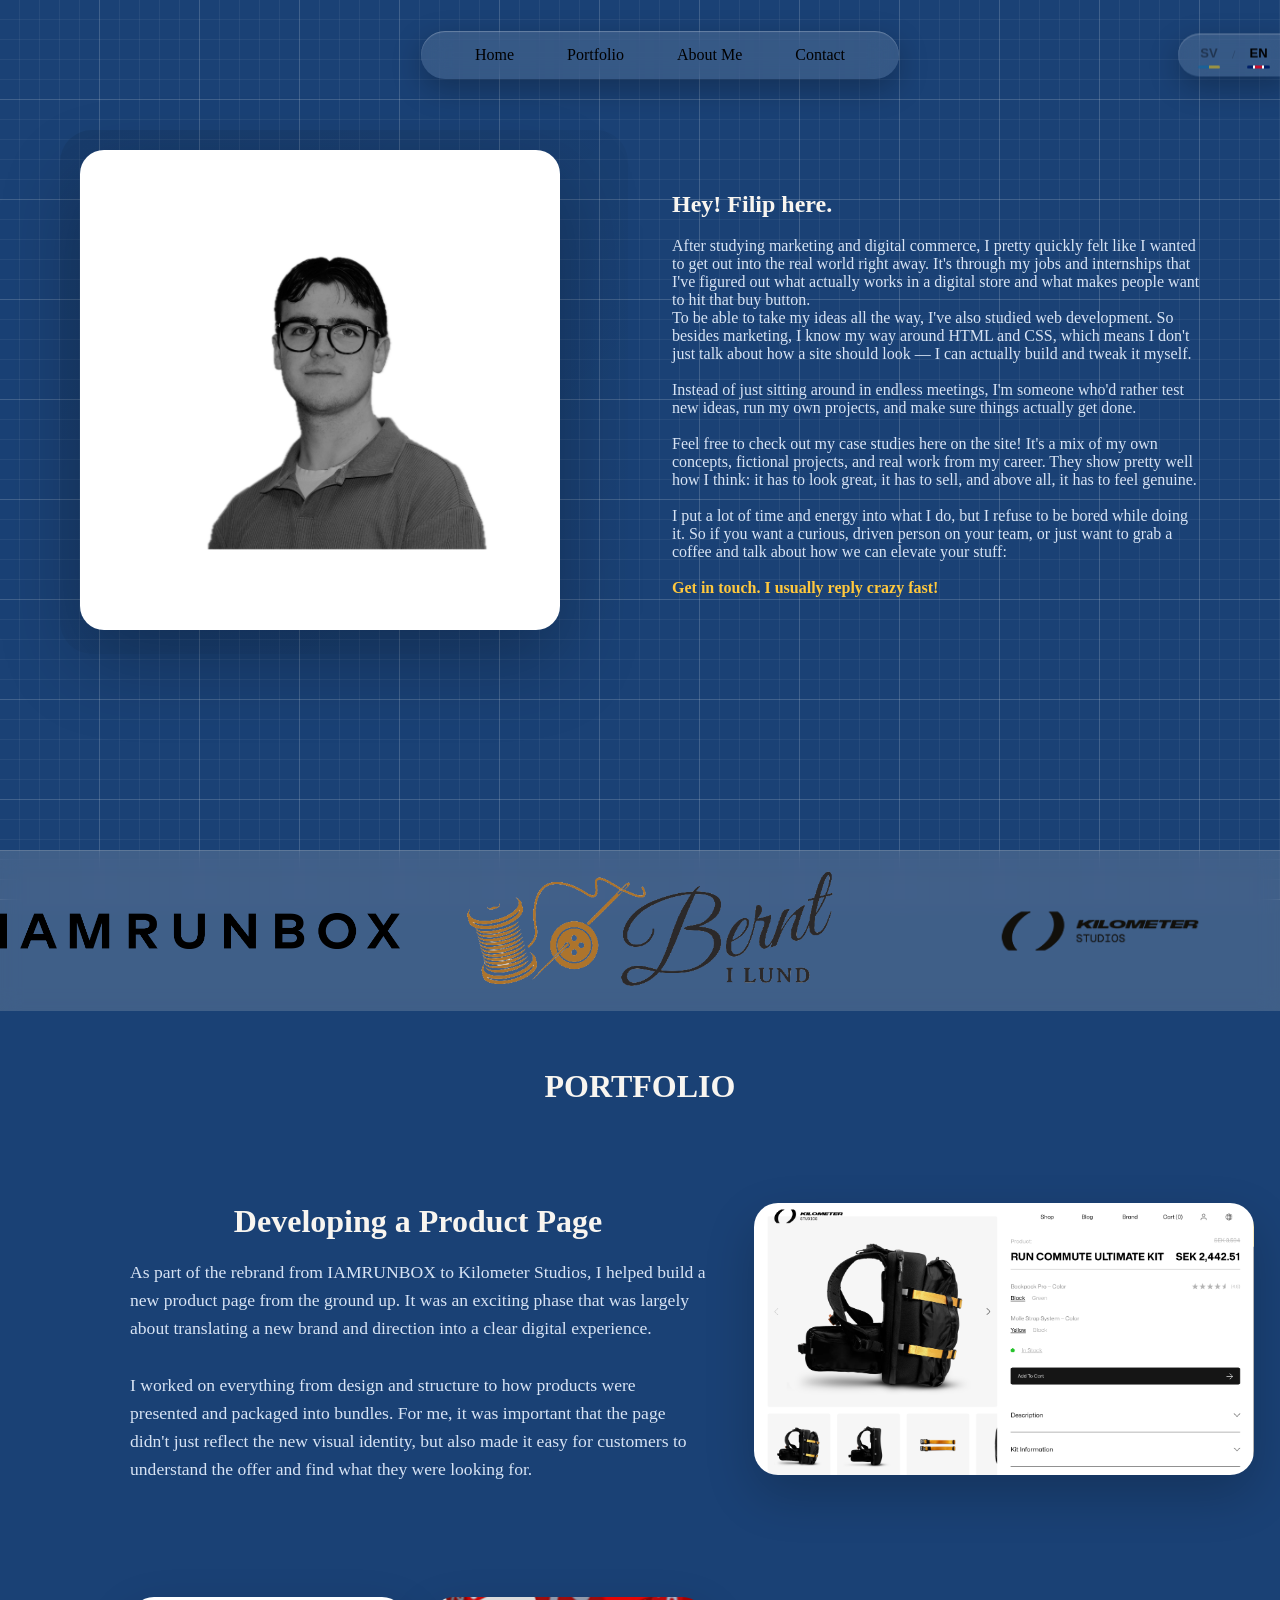
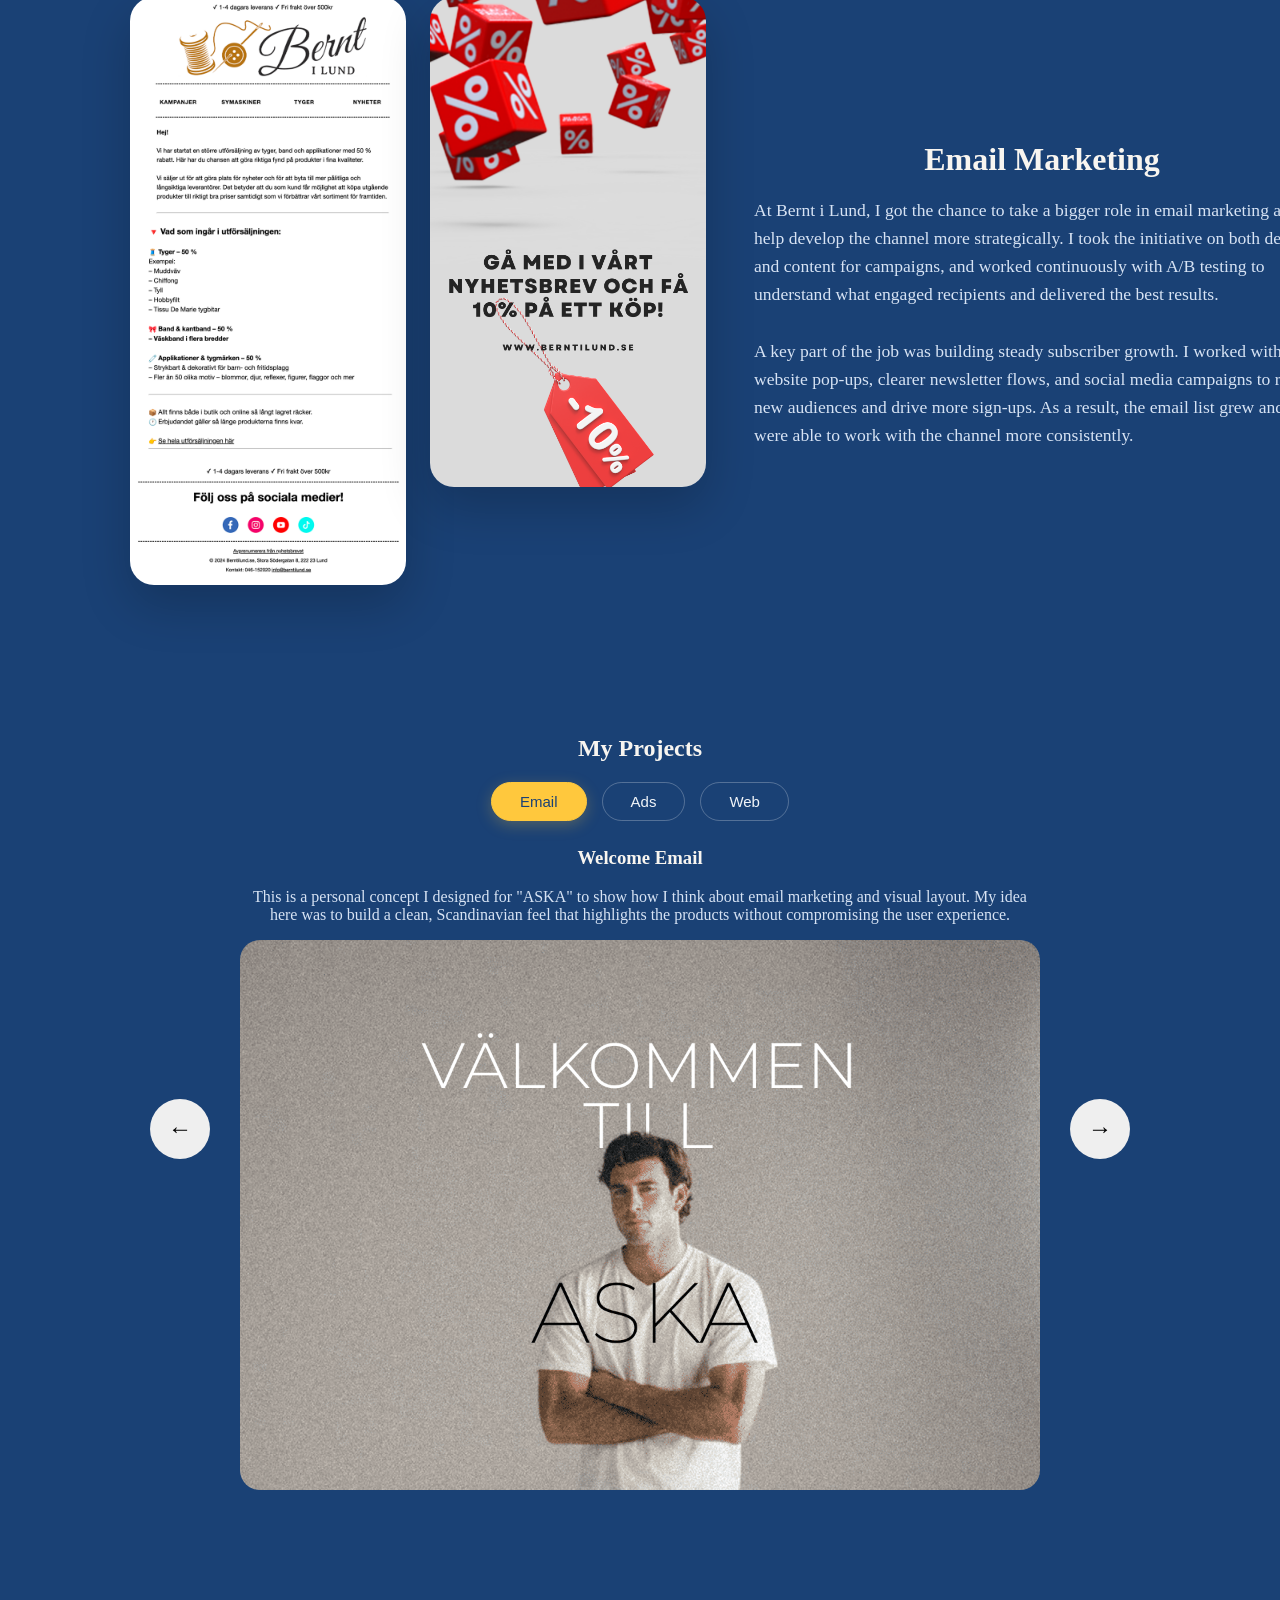
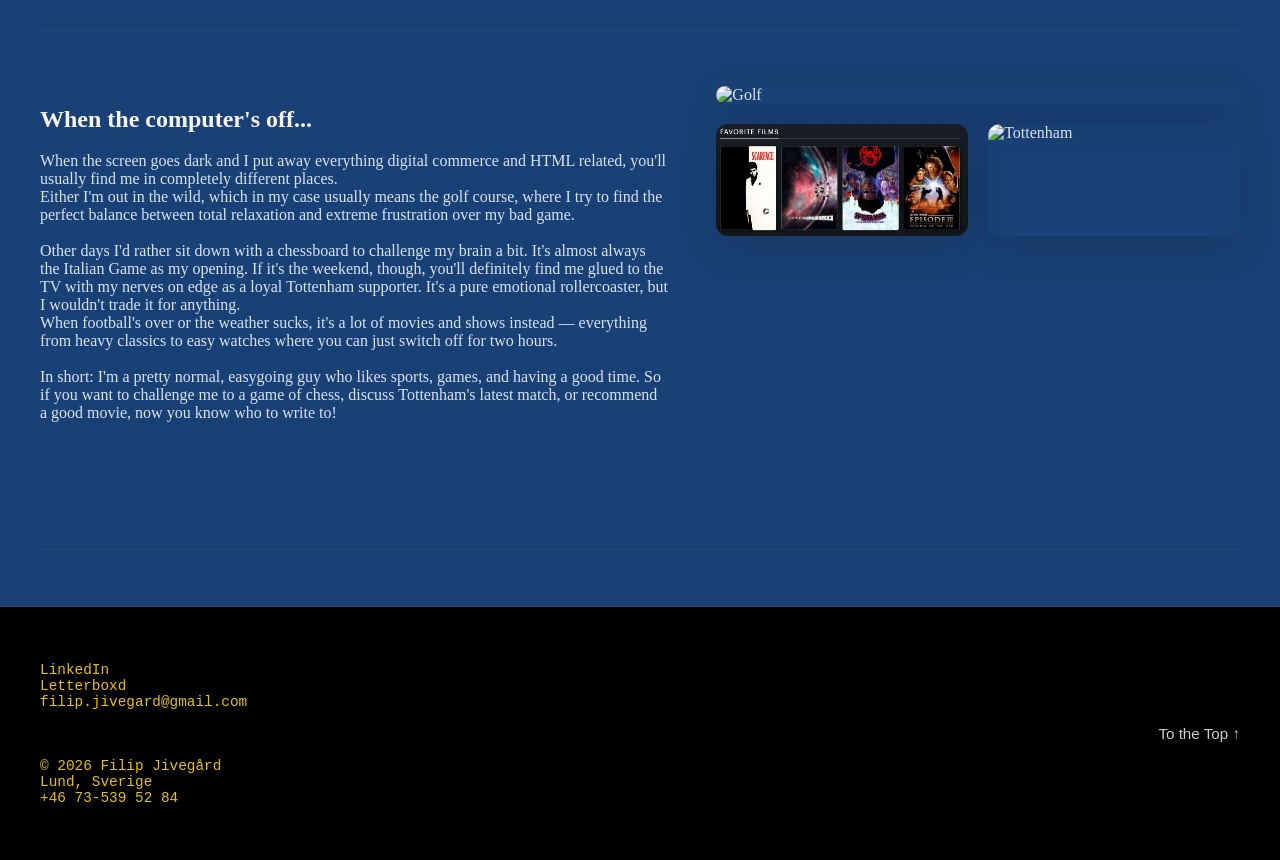
==== commit 58199f36: "Uppdaterat översättningar" ====
--- a/Testing/index.html
+++ b/Testing/index.html
@@ -1,5 +1,5 @@
 <!DOCTYPE html>
-<html lang="en">
+<html lang="sv">
 <head>
     <meta charset="UTF-8">
     <meta name="viewport" content="width=device-width, initial-scale=1.0">
@@ -13,11 +13,16 @@
     <div class="menu-bar" id="menuBar">
         <a href="#home" class="logo"></a>
     <ul class="menu">
-      <li><a href="#">Hem</a></li>
-      <li><a href="#portfölj">Portfölj</a></li>
-      <li><a href="#om-mig">Om mig</a></li>
-      <li><a href="#">Kontakt</a></li>
+      <li><a href="#" data-i18n="nav.home">Hem</a></li>
+      <li><a href="#portfölj" data-i18n="nav.portfolio">Portfölj</a></li>
+      <li><a href="#om-mig" data-i18n="nav.about">Om mig</a></li>
+      <li><a href="#" data-i18n="nav.contact">Kontakt</a></li>
     </ul>
+    <div class="lang-switch" id="langSwitch">
+        <button type="button" class="lang-btn lang-btn-sv active" data-lang="sv" aria-label="Byt till svenska">SV</button>
+        <span class="lang-sep">/</span>
+        <button type="button" class="lang-btn lang-btn-en" data-lang="en" aria-label="Switch to English">EN</button>
+    </div>
   </div>
    
 <section class="hero" id="home">
@@ -27,8 +32,8 @@
         </div>
 
         <div class="Hero-text">
-            <h1>Tja! Filip här.</h1>
-            <p>Efter att ha pluggat marknadsföring och digital handel kände jag ganska snabbt att jag ville ut i den riktiga världen direkt.
+            <h1 data-i18n="hero.title">Tja! Filip här.</h1>
+            <p data-i18n="hero.text">Efter att ha pluggat marknadsföring och digital handel kände jag ganska snabbt att jag ville ut i den riktiga världen direkt.
                 Det är genom mina jobb och praktiker som jag har fattat vad som faktiskt fungerar i en digital butik och vad som får folk att vilja trycka på köpknappen.
                 <br>
                 För att kunna ta mina idéer hela vägen har jag dessutom pluggat webbutveckling. Så förutom marknadsföringen har jag koll på HTML och CSS vilket gör att jag inte bara kan snacka om hur en sajt borde se ut, 
@@ -65,7 +70,7 @@
 <div style="text-align: center;"> <!--Portfölj Header-->
     <br>
     <br>
-    <h1>PORTFÖLJ</h1>
+    <h1 data-i18n="portfolio.heading">PORTFÖLJ</h1>
 </div>
 
 <section class="portfolio-section">
@@ -73,8 +78,8 @@
 
     <div class="portfolio-item"> <!--Produktsida - Kilometer Studios -->
         <div class="portfolio-text">
-            <h2>Utvecklingen av produktsida</h2>
-            <p>I samband med rebrandingen från IAMRUNBOX till Kilometer Studios 
+            <h2 data-i18n="portfolio1.title">Utvecklingen av produktsida</h2>
+            <p data-i18n="portfolio1.text">I samband med rebrandingen från IAMRUNBOX till Kilometer Studios 
                 var jag med och tog fram en ny produktsida från grunden. Det var en spännande fas där mycket handlade 
                 om att översätta ett nytt varumärke och en ny riktning till en tydlig digital upplevelse.
                 <br>
@@ -92,8 +97,8 @@
 
       <div class="portfolio-item left-image"> <!--Email marketing - Bernt i Lund-->
         <div class="portfolio-text">
-            <h2>Email Marketing</h2>
-            <p>På Bernt i Lund fick jag möjlighet att ta ett större grepp om e-mailmarknadsföringen och vara med och utveckla kanalen mer strukturerat.
+            <h2 data-i18n="portfolio2.title">Email Marketing</h2>
+            <p data-i18n="portfolio2.text">På Bernt i Lund fick jag möjlighet att ta ett större grepp om e-mailmarknadsföringen och vara med och utveckla kanalen mer strukturerat.
                 Jag tog initiativ till både design och innehåll i utskick och arbetade löpande med A/B-tester för att förstå vad som engagerade mottagarna och gav bäst resultat.
                 <br>
                 <br>
@@ -108,12 +113,12 @@
       </div>
 </section> 
 <section class="showcase">
-    <h2>Egna projekt</h2>
+    <h2 data-i18n="showcase.heading">Egna projekt</h2>
 
     <div class="category-tabs">
-        <button class="tab active" data-category="email">Email</button>
-        <button class="tab" data-category="ads">Ads</button>
-        <button class="tab" data-category="webb">Webb</button>
+        <button class="tab active" data-category="email" data-i18n="tabs.email">Email</button>
+        <button class="tab" data-category="ads" data-i18n="tabs.ads">Ads</button>
+        <button class="tab" data-category="webb" data-i18n="tabs.webb">Webb</button>
     </div>
 
     <div class="slider">
@@ -122,8 +127,8 @@
         <div class="slides">
 
             <div class="slide active" data-category="email">
-                <h3>Välkomst email</h3>
-                <p>Det här är ett eget koncept jag har designat för "ASKA" för att visa hur jag tänker kring e-postmarknadsföring och visuell layout. 
+                <h3 data-i18n="slide1.title">Välkomst email</h3>
+                <p data-i18n="slide1.text">Det här är ett eget koncept jag har designat för "ASKA" för att visa hur jag tänker kring e-postmarknadsföring och visuell layout. 
                     Min idé här var att bygga en ren och skandinavisk känsla som lyfter fram produkterna utan att kompromissa med användarupplevelsen.</p>
                 <div class="slide-image-scroll">
                     <img src="/Testing/images/Jeans.png" alt="">
@@ -131,8 +136,8 @@
             </div>
 
             <div class="slide" data-category="email">
-                <h3>Säljande Kaffebryggare</h3>
-                <p>Det här är ett eget koncept jag har designat för Kaffe Maskin.png för att testa ett mer säljdrivet upplägg med starka köpknappar och kundbetyg. 
+                <h3 data-i18n="slide2.title">Säljande Kaffebryggare</h3>
+                <p data-i18n="slide2.text">Det här är ett eget koncept jag har designat för Kaffe Maskin.png för att testa ett mer säljdrivet upplägg med starka köpknappar och kundbetyg. 
                     Min idé här var att skapa en varm, inbjudande känsla som snabbt bygger förtroende och pushar för ett direkt avslut.</p>
                 <div class="slide-image-scroll">
                     <img src="/Testing/images/Kaffe Maskin.png" alt="">
@@ -140,8 +145,8 @@
             </div>
 
             <div class="slide" data-category="email">
-                <h3>Veckans Meny</h3>
-                <p>Det här konceptet tog jag fram för en fiktiv restaurang för att testa hur man presenterar en stor mängd information och text på ett aptitretande och strukturerat sätt. Utmaningen här låg i att fånga restaurangens unika atmosfär visuellt, 
+                <h3 data-i18n="slide3.title">Veckans Meny</h3>
+                <p data-i18n="slide3.text">Det här konceptet tog jag fram för en fiktiv restaurang för att testa hur man presenterar en stor mängd information och text på ett aptitretande och strukturerat sätt. Utmaningen här låg i att fånga restaurangens unika atmosfär visuellt, 
                     samtidigt som veckans rätter behåller ett tydligt och lättläst fokus för gästen.</p>
                 <div class="slide-image-scroll">
                     <img src="/Testing/images/Meny.png" alt="">
@@ -149,8 +154,8 @@
             </div>
 
             <div class="slide" data-category="ads">
-                <h3>Konceptuell Kampanjgrafik: Blågula drömmar</h3>
-                <p>Det här är ett konceptuellt reklamuppdrag jag har formgivit inför VM 2026 på en fiktiv "Kanal Jive". Min idé här var att fånga den laddade och känslosamma landslagskänslan i en högkvalitativ sportgrafik, 
+                <h3 data-i18n="slide4.title">Konceptuell Kampanjgrafik: Blågula drömmar</h3>
+                <p data-i18n="slide4.text">Det här är ett konceptuellt reklamuppdrag jag har formgivit inför VM 2026 på en fiktiv "Kanal Jive". Min idé här var att fånga den laddade och känslosamma landslagskänslan i en högkvalitativ sportgrafik, 
                     där färgval och typografi samspelar för att skapa maximal uppmärksamhet i flödet.</p>
                 <div class="slide-image-scroll">
                     <img src="/Testing/images/Sverige AD.png" alt="">
@@ -158,8 +163,8 @@
             </div>
 
             <div class="slide" data-category="ads">
-                <h3>Hörlurar</h3>
-                <p>Det här är ett fiktivt designprojekt där jag har formgett en konverteringsfokuserad kampanjbild för varumärket ZERO. Genom att kombinera en stark visuell kontrast mellan ljust och mörkt med eleganta gulddetaljer, 
+                <h3 data-i18n="slide5.title">Hörlurar</h3>
+                <p data-i18n="slide5.text">Det här är ett fiktivt designprojekt där jag har formgett en konverteringsfokuserad kampanjbild för varumärket ZERO. Genom att kombinera en stark visuell kontrast mellan ljust och mörkt med eleganta gulddetaljer, 
                     har jag velat skapa en exklusiv känsla som sätter produkten i centrum och samtidigt driver ett tydligt köpbehov..</p>
                 <div class="slide-image-scroll">
                     <img src="/Testing/images/Horlurar.png">
@@ -167,8 +172,8 @@
             </div>
             
             <div class="slide" data-category="webb">
-                <h3>Denna hemsida</h3>
-             <p>Den här hemsidan är faktiskt ett litet projekt i sig. Istället för att ta den enkla vägen via en färdig mall har jag kodat allt från grunden med HTML, CSS och Javascipt för att få det precis som jag vill ha det. 
+                <h3 data-i18n="slide6.title">Denna hemsida</h3>
+             <p data-i18n="slide6.text">Den här hemsidan är faktiskt ett litet projekt i sig. Istället för att ta den enkla vägen via en färdig mall har jag kodat allt från grunden med HTML, CSS och Javascipt för att få det precis som jag vill ha det. 
         Sajten ligger live via GitHub, vilket gör att jag hela tiden kan snygga till koden och testa nya idéer live.</p>
                 <div class="slide-image-scroll" style="border: 5px solid white; border-bottom: -100px;">
         <!-- display: block tar bort det tomma utrymmet under bilden -->
@@ -187,8 +192,8 @@
 <section id="om-mig" class="about-section"> <!--OM MIG-->
 <div class="about-inner">
     <div class="about-text">
-        <h2>När datorn är avstängd...</h2>
-        <p>När skärmen slocknar och jag lägger undan allt vad digital handel och HTML heter, hittar du mig oftast på helt andra ställen. <br>
+        <h2 data-i18n="about.title">När datorn är avstängd...</h2>
+        <p data-i18n="about.text">När skärmen slocknar och jag lägger undan allt vad digital handel och HTML heter, hittar du mig oftast på helt andra ställen. <br>
             Antingen är jag ute i vildmarken, vilket i mitt fall oftast betyder golfbanan, där jag försöker hitta den perfekta balansen mellan total avkoppling och extrem frustration över mitt dåliga spel. <br><br>
             Andra dagar sätter jag mig hellre ner med ett schackbräde för att utmana hjärnan lite. Där är det nästan alltid Italian Game som gäller som öppning. 
             Om det däremot är helg sitter jag garanterat bänkad framför TV:n med nerverna på utsidan som trogen Tottenham-supporter. Det är en ren känslomässig bergochdalbana, men jag byter inte ut det mot något. <br>
@@ -230,12 +235,13 @@
 
         </p>
         <nav class="footer-nav">
-         <a href="#">Till Toppen ↑</a>
+         <a href="#" data-i18n="footer.totop">Till Toppen ↑</a>
         </nav>
     </div>
 </footer>
 
 
 <script src="/Testing/scroll.js"></script>
+<script src="/Testing/i18n.js"></script>
 </body>
 </html>
--- a/Testing/Teststyle.css
+++ b/Testing/Teststyle.css
@@ -54,6 +54,110 @@
 
 .menu a:hover {
     background: rgba(255, 255, 255, 0.18);
+}
+
+/* ===========================
+   LANGUAGE SWITCH (SV / EN)
+   =========================== */
+.lang-switch {
+    position: absolute;
+    right: 30px;
+    top: 50%;
+    transform: translateY(-50%);
+    display: flex;
+    align-items: center;
+    gap: 8px;
+    padding: 8px 16px;
+    background: rgba(255, 255, 255, 0.12);
+    backdrop-filter: blur(14px);
+    -webkit-backdrop-filter: blur(14px);
+    border-radius: 999px 0 0 999px;
+    box-shadow:
+        0 10px 30px rgba(0, 0, 0, 0.25),
+        inset 0 1px 1px rgba(255, 255, 255, 0.25);
+}
+
+.lang-btn {
+    position: relative;
+    background: none;
+    border: none;
+    font-family: 'Inter', sans-serif;
+    font-weight: 700;
+    font-size: 13px;
+    letter-spacing: 0.02em;
+    color: rgba(0, 0, 0, 0.4);
+    cursor: pointer;
+    padding: 4px 6px 8px;
+    transition: color 0.2s ease;
+}
+
+.lang-btn:hover {
+    color: rgba(0, 0, 0, 0.75);
+}
+
+.lang-btn.active {
+    color: #000000;
+}
+
+/* Gul/blå accent-rand under SV-knappen */
+.lang-btn-sv::after {
+    content: "";
+    position: absolute;
+    left: 4px;
+    right: 4px;
+    bottom: 0;
+    height: 3px;
+    border-radius: 2px;
+    background: linear-gradient(
+        90deg,
+        #006AA7 0%,
+        #006AA7 50%,
+        #FECC02 51%,
+        #FECC02 100%
+    );
+    opacity: 0.5;
+    transition: opacity 0.2s ease;
+}
+
+.lang-btn-sv.active::after,
+.lang-btn-sv:hover::after {
+    opacity: 1;
+}
+
+/* Röd/vit/blå accent-rand under EN-knappen */
+.lang-btn-en::after {
+content: "";
+    position: absolute;
+    left: 4px;
+    right: 4px;
+    bottom: 0;
+    height: 3px;
+    border-radius: 2px;
+    background: linear-gradient(
+        90deg,
+        #012169 0%,
+        #012169 25%,
+        #ffffff 25%,
+        #ffffff 35%,
+        #C8102E 35%,
+        #C8102E 65%,
+        #ffffff 65%,
+        #ffffff 75%,
+        #012169 75%,
+        #012169 100%
+    );
+    opacity: 0.5;
+    transition: opacity 0.2s ease;
+}
+
+.lang-btn-en.active::after,
+.lang-btn-en:hover::after {
+    opacity: 1;
+}
+
+.lang-sep {
+    color: rgba(0, 0, 0, 0.25);
+    font-size: 12px;
 }
 
 /* ===========================
@@ -549,6 +653,16 @@
         font-size: 14px;
     }
 
+    .lang-switch {
+        right: 10px;
+        padding: 6px 10px;
+        gap: 6px;
+    }
+
+    .lang-btn {
+        font-size: 12px;
+    }
+
     /* Hero-sektion: stapla bild ovanpå text */
     .hero {
         padding: 110px 24px 50px;
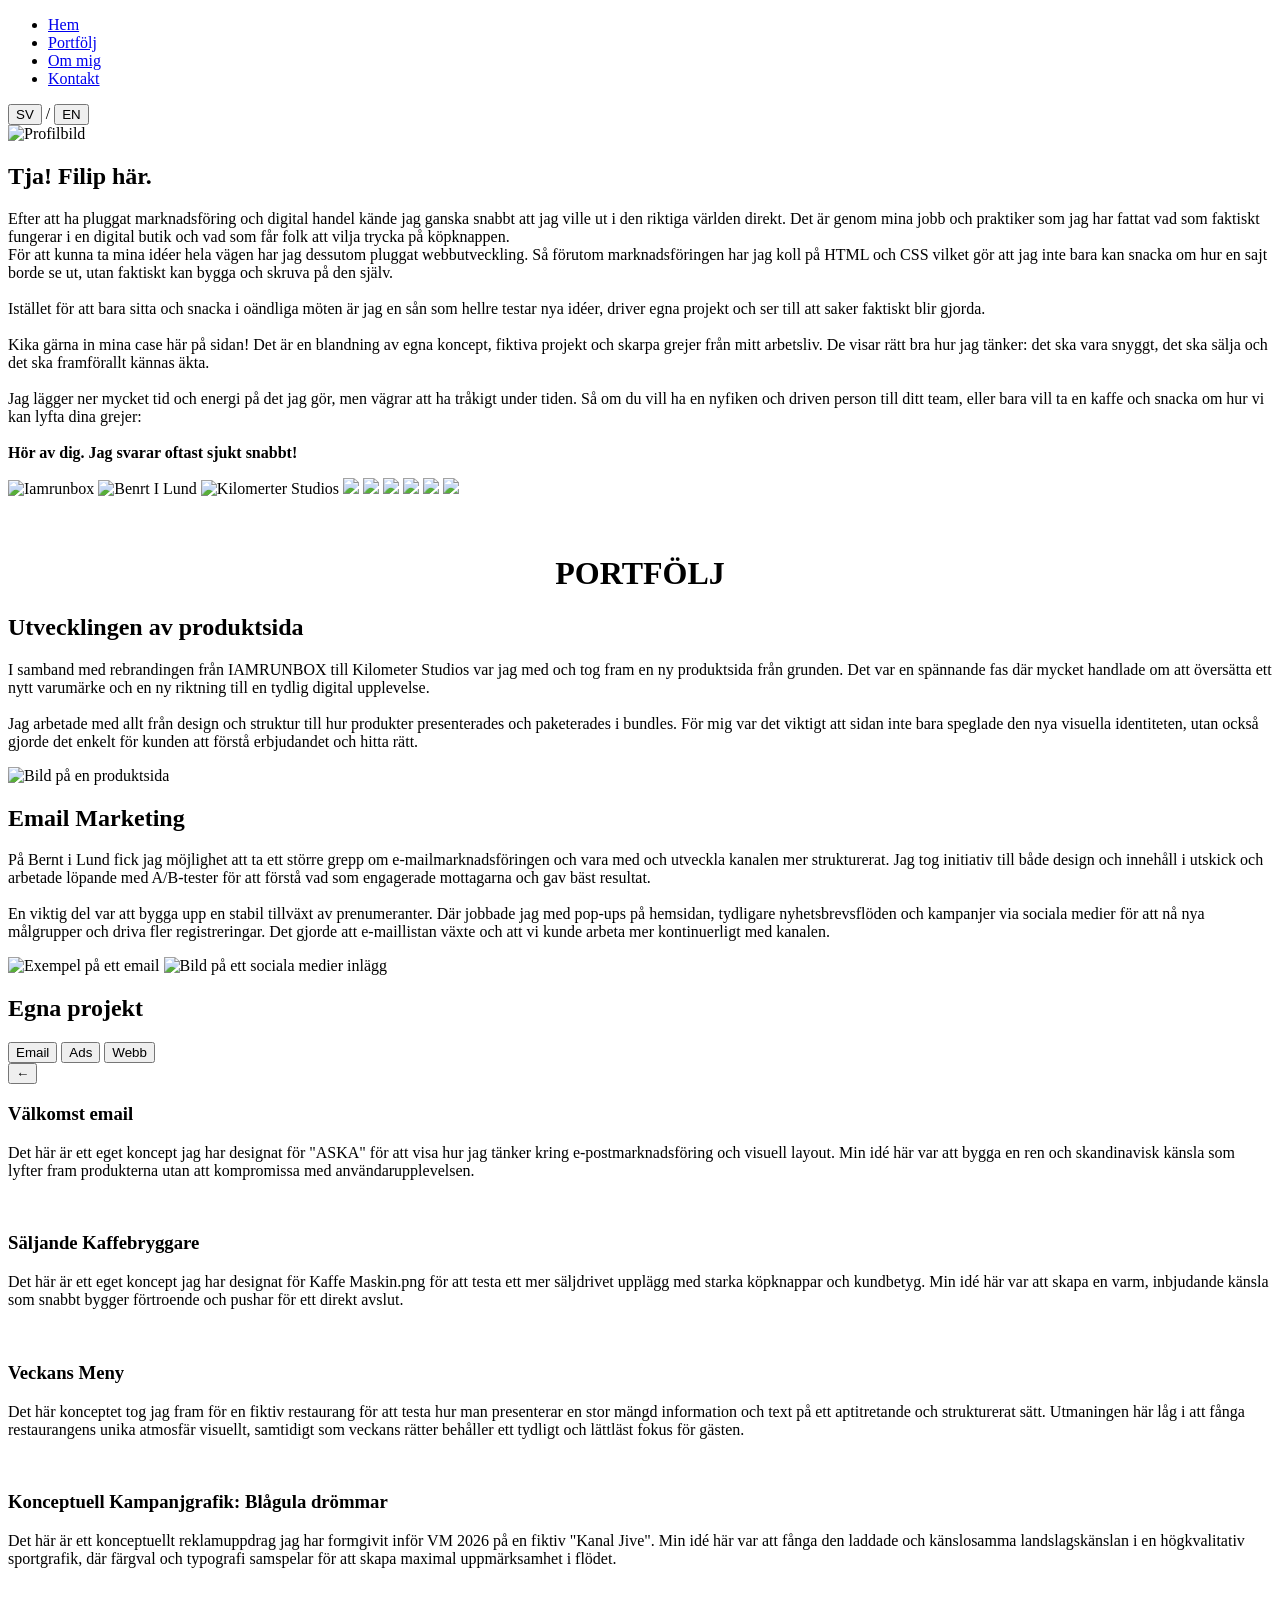
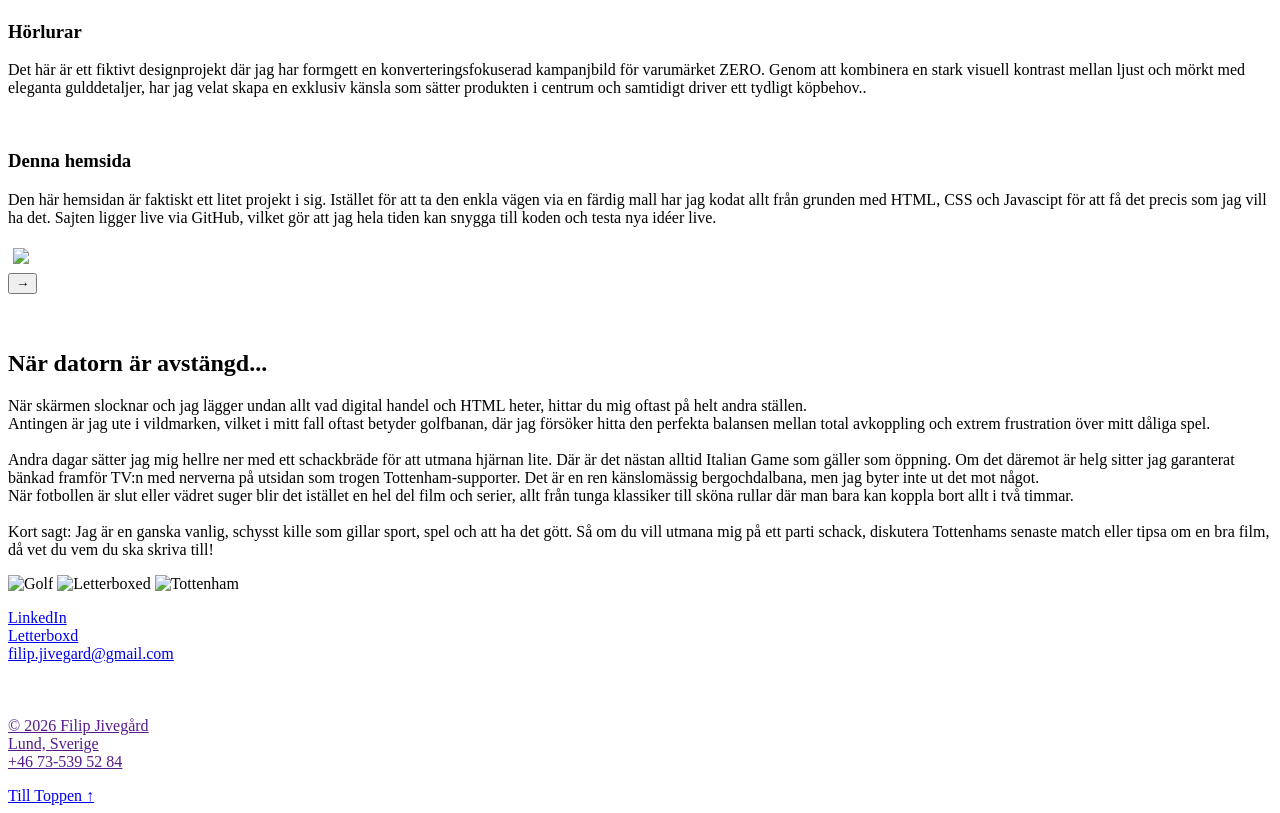
==== commit bfb34fab: "tror jag löst problemet med css" ====
--- a/Testing/index.html
+++ b/Testing/index.html
@@ -5,7 +5,7 @@
     <meta name="viewport" content="width=device-width, initial-scale=1.0">
     <title>Min hemsida</title>
     <link href="https://fonts.googleapis.com/css2?family=Inter:wght@400;600;700&family=IBM+Plex+Mono:wght@400;600&display=swap">
-    <link rel="stylesheet" href="Teststyle.css">
+    <link rel="stylesheet" href="teststyle.css">
 </head>
 
 <body>
@@ -28,7 +28,7 @@
 <section class="hero" id="home">
     <div class="hero-inner">
         <div class="hero-image">
-            <img src="/Testing/images/Profilbild.png" alt="Profilbild">
+            <img src="/testing/images/Profilbild.png" alt="Profilbild">
         </div>
 
         <div class="Hero-text">
@@ -52,17 +52,17 @@
 
 <div class="glass-banner"> <!-- Logotyp snyrra -->
     <div class="logo-track">
-        <img src="/Testing/images/iamrunbox.png" alt="Iamrunbox">
-        <img src="/Testing/images/Berntilund.png" alt="Benrt I Lund">
-        <img src="/Testing/images/Kilometerstudios.webp" alt="Kilomerter Studios">
-
-        <img src="/Testing/images/iamrunbox.png">
-        <img src="/Testing/images/Berntilund.png">
-        <img src="/Testing/images/Kilometerstudios.webp">
-
-        <img src="/Testing/images/iamrunbox.png">
-        <img src="/Testing/images/Berntilund.png">
-        <img src="/Testing/images/Kilometerstudios.webp">
+        <img src="/testing/images/iamrunbox.png" alt="Iamrunbox">
+        <img src="/testing/images/Berntilund.png" alt="Benrt I Lund">
+        <img src="/testing/images/Kilometerstudios.webp" alt="Kilomerter Studios">
+
+        <img src="/testing/images/iamrunbox.png">
+        <img src="/testing/images/Berntilund.png">
+        <img src="/testing/images/Kilometerstudios.webp">
+
+        <img src="/testing/images/iamrunbox.png">
+        <img src="/testing/images/Berntilund.png">
+        <img src="/testing/images/Kilometerstudios.webp">
     </div>
 </div>
 
@@ -90,7 +90,7 @@
             </p>
         </div>
         <div class="portfolio-image">
-            <img src="/Testing/images/Produktsida.png" alt="Bild på en produktsida">
+            <img src="/testing/images/Produktsida.png" alt="Bild på en produktsida">
         </div>
     </div>
 
@@ -107,8 +107,8 @@
             </p>
         </div>
         <div class="portfolio-image two-images">
-            <img src="/Testing/images/Bernt-Email.png" alt="Exempel på ett email">
-            <img src="/Testing/images/Bernt-i-Lund-Sociala-Medier.png" alt="Bild på ett sociala medier inlägg">
+            <img src="/testing/images/Bernt-Email.png" alt="Exempel på ett email">
+            <img src="/testing/images/Bernt-i-Lund-Sociala-Medier.png" alt="Bild på ett sociala medier inlägg">
         </div>
       </div>
 </section> 
@@ -131,7 +131,7 @@
                 <p data-i18n="slide1.text">Det här är ett eget koncept jag har designat för "ASKA" för att visa hur jag tänker kring e-postmarknadsföring och visuell layout. 
                     Min idé här var att bygga en ren och skandinavisk känsla som lyfter fram produkterna utan att kompromissa med användarupplevelsen.</p>
                 <div class="slide-image-scroll">
-                    <img src="/Testing/images/Jeans.png" alt="">
+                    <img src="/testing/images/Jeans.png" alt="">
                 </div>
             </div>
 
@@ -140,7 +140,7 @@
                 <p data-i18n="slide2.text">Det här är ett eget koncept jag har designat för Kaffe Maskin.png för att testa ett mer säljdrivet upplägg med starka köpknappar och kundbetyg. 
                     Min idé här var att skapa en varm, inbjudande känsla som snabbt bygger förtroende och pushar för ett direkt avslut.</p>
                 <div class="slide-image-scroll">
-                    <img src="/Testing/images/Kaffe Maskin.png" alt="">
+                    <img src="/testing/images/Kaffe Maskin.png" alt="">
                 </div>
             </div>
 
@@ -149,7 +149,7 @@
                 <p data-i18n="slide3.text">Det här konceptet tog jag fram för en fiktiv restaurang för att testa hur man presenterar en stor mängd information och text på ett aptitretande och strukturerat sätt. Utmaningen här låg i att fånga restaurangens unika atmosfär visuellt, 
                     samtidigt som veckans rätter behåller ett tydligt och lättläst fokus för gästen.</p>
                 <div class="slide-image-scroll">
-                    <img src="/Testing/images/Meny.png" alt="">
+                    <img src="/testing/images/Meny.png" alt="">
                 </div>
             </div>
 
@@ -158,7 +158,7 @@
                 <p data-i18n="slide4.text">Det här är ett konceptuellt reklamuppdrag jag har formgivit inför VM 2026 på en fiktiv "Kanal Jive". Min idé här var att fånga den laddade och känslosamma landslagskänslan i en högkvalitativ sportgrafik, 
                     där färgval och typografi samspelar för att skapa maximal uppmärksamhet i flödet.</p>
                 <div class="slide-image-scroll">
-                    <img src="/Testing/images/Sverige AD.png" alt="">
+                    <img src="/testing/images/Sverige AD.png" alt="">
                 </div>
             </div>
 
@@ -167,7 +167,7 @@
                 <p data-i18n="slide5.text">Det här är ett fiktivt designprojekt där jag har formgett en konverteringsfokuserad kampanjbild för varumärket ZERO. Genom att kombinera en stark visuell kontrast mellan ljust och mörkt med eleganta gulddetaljer, 
                     har jag velat skapa en exklusiv känsla som sätter produkten i centrum och samtidigt driver ett tydligt köpbehov..</p>
                 <div class="slide-image-scroll">
-                    <img src="/Testing/images/Horlurar.png">
+                    <img src="/testing/images/Horlurar.png" alt="">
                 </div>
             </div>
             
@@ -177,7 +177,7 @@
         Sajten ligger live via GitHub, vilket gör att jag hela tiden kan snygga till koden och testa nya idéer live.</p>
                 <div class="slide-image-scroll" style="border: 5px solid white; border-bottom: -100px;">
         <!-- display: block tar bort det tomma utrymmet under bilden -->
-                 <img src="/Testing/images/minhemsida.png">
+                 <img src="/testing/images/minhemsida.png">
     </div>
 </div>
 
@@ -204,9 +204,9 @@
     </div>
 
     <div class="about-images"> 
-        <img src="/Testing/images/Golf-1.png" alt="Golf" class="img-left">
-        <img src="/Testing/images/Letterboxed.png" alt="Letterboxed" class="img-top-right">
-        <img src="/Testing/images/THS.png" alt="Tottenham" class="img-bottom-right">
+        <img src="/testing/images/Golf-1.png" alt="Golf" class="img-left">
+        <img src="/testing/images/Letterboxed.png" alt="Letterboxed" class="img-top-right">
+        <img src="/testing/images/THS.png" alt="Tottenham" class="img-bottom-right">
 
 
 </div>
@@ -241,7 +241,7 @@
 </footer>
 
 
-<script src="/Testing/scroll.js"></script>
-<script src="/Testing/i18n.js"></script>
+<script src="/testing/scroll.js"></script>
+<script src="/testing/i18n.js"></script>
 </body>
 </html>
